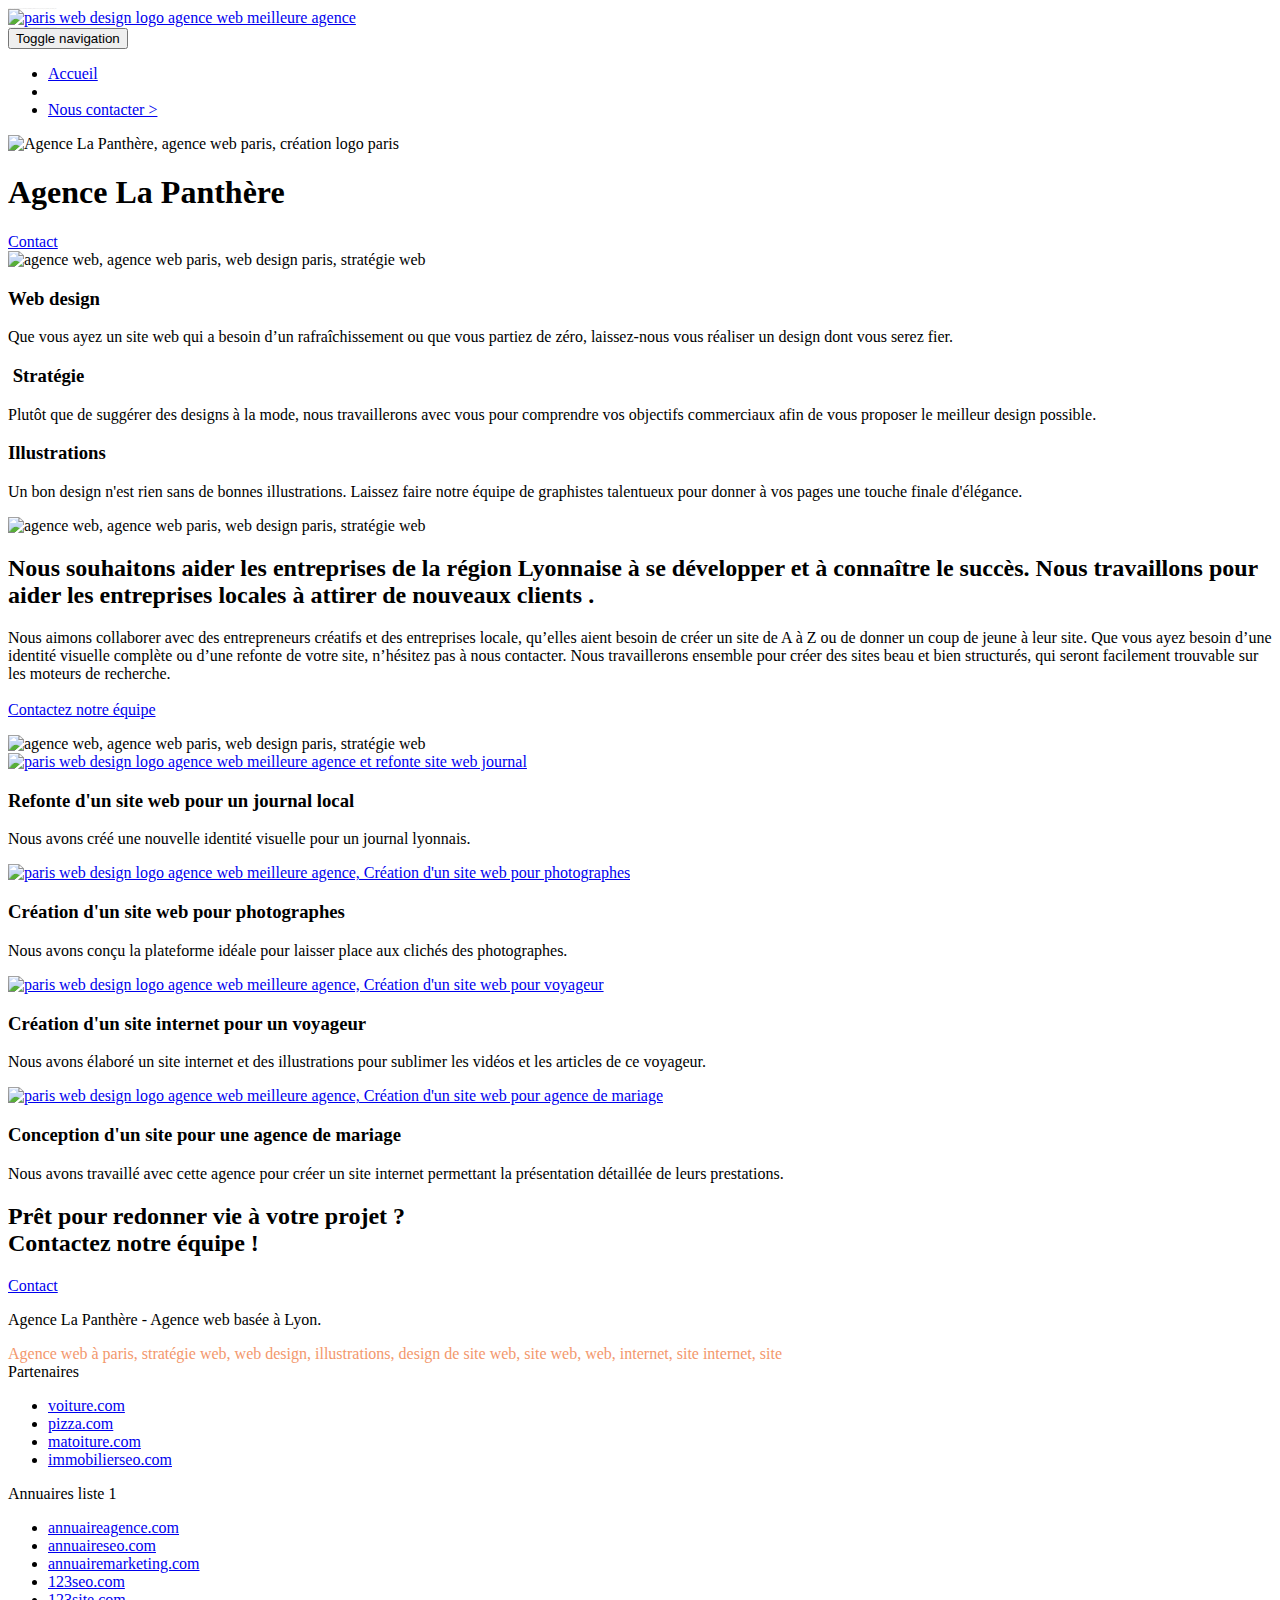
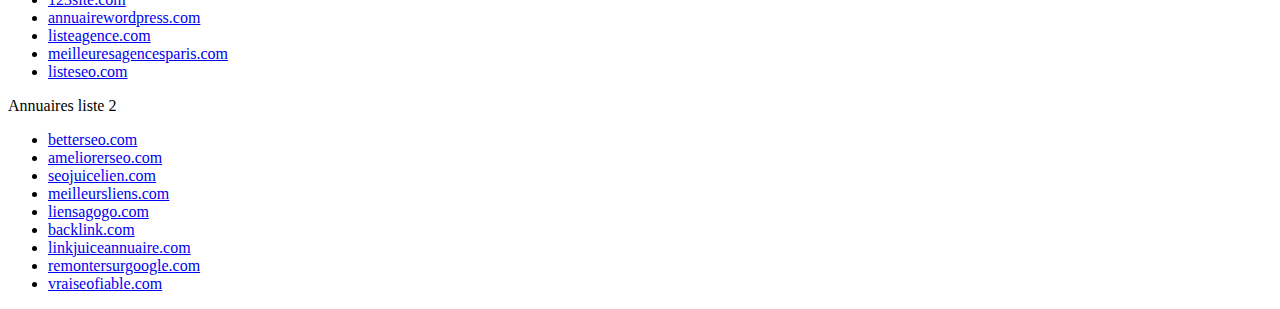
==== index.html @ 1ea0ab23 "Ajout d'un titre à la page" ====
<!doctype html>
<html lang="fr">
<head>
    <meta charset="utf-8">
    <meta name="keywords" content="la Panthère, site web, site internet, agence design lyon, accompagnement, meilleur design, graphistes talentueux, partir de zero, amélioration design, attirer de nouveaux clients, site beau, bien structurés">
    <meta name="description" content="La Panthère est une agence de web design basée à Lyon qui aide les entreprises à devenir attractives et visible sur internet, que ce soit à partir de zéro ou pour un raffraichissement elle vous accompagnera afin de proposer le meilleur design possible en fonction de vos objectifs commerciaux">
    <meta name="viewport" content="width=device-width, initial-scale=1.0, viewport-fit=cover">
    <link rel="shortcut icon" type="image/png" href="favicon.jpg">
    
	<link rel="stylesheet" type="text/css" href="./css/bootstrap.css">
	<link rel="stylesheet" type="text/css" href="style.css">
	<link rel="stylesheet" type="text/css" href="./css/font-awesome.css">
	<link rel="stylesheet" type="text/css" href="./css/et-line.css">
	
    
	<script src="./js/jquery-2.1.0.js"></script>
	<script src="./js/bootstrap.js"></script>
	<script src="./js/blocs.js"></script>
	<script src="./js/jquery.touchSwipe.js" defer></script>
	<script src="./js/gmaps.js"></script>

    <title>La Panthère - agence de web design sur Lyon</title>

    
<!-- Analytics -->
 
<!-- Analytics END -->
    
</head>
<body>
<!-- Principal conteneur -->
<div class="page-container">
    
<!-- bloc-0 -->
<div class="bloc bgc-white l-bloc " id="bloc-0">
	<div class="container bloc-sm">

		<nav class="navbar row">
			<div class="navbar-header">
				<div class="keywords" style="color:#cccccc;font-size:1px;">Agence web à paris, stratégie web, web design, illustrations, design de site web, site web, web, internet, site internet, site</div>
				<a class="navbar-brand" href="index.html"><img src="img/agence-la-panthere-monochrome.svg" alt="paris web design logo agence web meilleure agence" height="40" /></a>
				<div class="keywords" style="color:#cccccc;font-size:1px;">Agence web à paris, stratégie web, web design, illustrations, design de site web, site web, web, internet, site internet, site</div>
				<button id="nav-toggle" type="button" class="ui-navbar-toggle navbar-toggle" data-toggle="collapse" data-target=".navbar-1">
					<span class="sr-only">Toggle navigation</span><span class="icon-bar"></span><span class="icon-bar"></span><span class="icon-bar"></span>
				</button>
			</div>
			<div class="collapse navbar-collapse navbar-1 special-dropdown-nav">
				<ul class="site-navigation nav navbar-nav">
					<li>
						<a href="index.html">Accueil</a>
					</li>
					<li>
					</li>
					<li>
						<a href="page2.html">Nous contacter &gt;</a>
					</li>
				</ul>
			</div>
		</nav>
	</div>
</div>
<!-- bloc-0 END -->

<!-- bloc-1-presentation -->
<div class="bloc bgc-dark-slate-blue bg-banniere d-bloc bg-t-edge bloc-bg-texture texture-paper b-parallax" id="bloc-1-hero">
	<div class="container bloc-lg">
		<div class="row tight-width-whitespace">
			<div class="col-sm-12">
				<img src="img/logo.png" class="center-block image-resize-mode" width="100" alt="Agence La Panthère, agence web paris, création logo paris" />
				<h1 class="text-center hero-bloc-text tc-white ">
					Agence La Panthère
				</h1>
				<div class="text-center">
					<a href="page2.html" class="btn btn-lg btn-clean btn-rd cta-hero btn-atomic-tangerine" id="cta-hero">Contact</a>
				</div>
			</div>
		</div>
	</div>
</div>
<!-- bloc-1-presentation END -->

<!-- bloc-2-services -->
<div class="bloc bgc-white l-bloc" id="bloc-2-services">
	<div class="container bloc-md">
		<div class="row">
			<div class="col-sm-12 text-center">
				<img alt="agence web, agence web paris, web design paris, stratégie web" src="img/title.png" />
			</div>
		</div>
		<div class="row voffset-lg med-width-whitespace">
			<div class="col-sm-4">
				<div class="text-center">
					<span class="et-icon-browser sm-shadow icon-dark-slate-blue icons icon-lg"></span>
				</div>
				<h3 class="mg-md text-center">
					Web design
				</h3>
				<p class="text-center ">
					Que vous ayez un site web qui a besoin d&rsquo;un rafraîchissement ou que vous partiez de zéro, laissez-nous vous réaliser un design dont vous serez fier.
				</p>
			</div>
			<div class="col-sm-4">
				<div class="text-center">
					<span class="et-icon-presentation sm-shadow icon-dark-slate-blue icons icon-lg"></span>
				</div>
				<h3 class="mg-md text-center">
					&nbsp;Stratégie
				</h3>
				<p class="text-center ">
					Plutôt que de suggérer des designs à la mode, nous travaillerons avec vous pour comprendre vos objectifs commerciaux afin de vous proposer le meilleur design possible.<br>
				</p>
			</div>
			<div class="col-sm-4">
				<div class="text-center">
					<span class="et-icon-edit sm-shadow icon-dark-slate-blue icons icon-lg"></span>
				</div>
				<h3 class="mg-md text-center">
					Illustrations
				</h3>
				<p class="text-center ">
					Un bon design n'est rien sans de bonnes illustrations. Laissez faire notre équipe de graphistes talentueux pour donner à vos pages une touche finale d'élégance.
				</p>
			</div>
		</div>
		<div class="row voffset-lg voffset">
			<div class="col-xs-12 col-md-8 col-md-offset-2 text-center">
				<img alt="agence web, agence web paris, web design paris, stratégie web" src="img/citation.png" />

			</div>
		</div>
	</div>
</div>
<!-- bloc-2-services END -->

<!-- bloc-3-what-i-do -->
<div class="bloc tc-white bgc-atomic-tangerine bg-presentation d-bloc bloc-bg-texture texture-paper b-parallax" id="bloc-3-what-i-do">
	<div class="container bloc-lg">
		<div class="row tight-width-whitespace black-background">
			<div class="col-sm-12">
				<h2 class="mg-md text-center tc-white">
					Nous souhaitons aider les entreprises de la région Lyonnaise à se développer et à connaître le succès. Nous travaillons pour aider les entreprises locales à attirer de nouveaux clients .<br>
				</h2>
				<p class="text-center white">
					Nous aimons collaborer avec des entrepreneurs créatifs et des entreprises locale, qu’elles aient besoin de créer un site de A à Z ou de donner un coup de jeune à leur site. Que vous ayez besoin d’une identité visuelle complète ou d’une refonte de votre site, n’hésitez pas à nous contacter. Nous travaillerons ensemble pour créer des sites beau et bien structurés, qui seront facilement trouvable sur les moteurs de recherche. <br><br><a class="ltc-white bold-link" href="page2.html">Contactez notre équipe</a><br>
				</p>
			</div>
		</div>
	</div>
</div>
<!-- bloc-3-what-i-do END -->

<!-- bloc-4-portfolio -->
<div class="bloc bgc-white bg-lines-h2-bg bg-repeat l-bloc" id="bloc-4-portfolio">
	<div class="container bloc-lg">
		<div class="row">
			<div class="col-sm-12 text-center">
				<img alt="agence web, agence web paris, web design paris, stratégie web" src="img/title2.png" />
			</div>
		</div>
		<div class="row tight-width-whitespace portfolio-row">
			<div class="col-sm-6">
				<a href="#" data-lightbox="img/1.jpg" data-gallery-id="gallery-1" data-caption="Refonte d'un site web pour un journal local" data-frame="snapshot-lb"><img src="img/1.jpg" alt="paris web design logo agence web meilleure agence et refonte site web journal" class="img-responsive portfolio-thumb" /></a>
				<h3 class="mg-md text-center">
					Refonte d'un site web pour un journal local
				</h3>
				<p class="text-center">
					Nous avons créé une nouvelle identité visuelle pour un journal lyonnais.
				</p>
			</div>
			<div class="col-sm-6">
				<a href="#" data-lightbox="img/2.jpg" data-gallery-id="gallery-1" data-caption="Création d'un site web pour photographes" data-frame="snapshot-lb"><img src="img/2.jpg" class="img-responsive portfolio-thumb" alt="paris web design logo agence web meilleure agence, Création d'un site web pour photographes" /></a>
				<h3 class="mg-md text-center">
					Création d'un site web pour photographes
				</h3>
				<p class="text-center">
					Nous avons conçu la plateforme idéale pour laisser place aux clichés des photographes.
				</p>
			</div>
		</div>
		<div class="row tight-width-whitespace portfolio-row">
			<div class="col-sm-6">
				<a href="#" data-lightbox="img/3.bmp" data-gallery-id="gallery-1" data-caption="Création d'un site internet pour un voyageur" data-frame="snapshot-lb"><img src="img/3.bmp" class="img-responsive portfolio-thumb" alt="paris web design logo agence web meilleure agence, Création d'un site web pour voyageur"/></a>
				<h3 class="mg-md text-center">
					Création d'un site internet pour un voyageur
				</h3>
				<p class="text-center">
					Nous avons élaboré un site internet et des illustrations pour sublimer les vidéos et les articles de ce voyageur.
				</p>
			</div>
			<div class="col-sm-6">
				<a href="#" data-lightbox="img/4.bmp" data-gallery-id="gallery-1" data-caption="Conception d'un site pour une agence de mariage" data-frame="snapshot-lb"><img src="img/4.bmp" class="img-responsive portfolio-thumb" alt="paris web design logo agence web meilleure agence, Création d'un site web pour agence de mariage" /></a>
				<h3 class="mg-md text-center">
					Conception d'un site pour une agence de mariage
				</h3>
				<p class="text-center">
					Nous avons travaillé avec cette agence pour créer un site internet permettant la présentation détaillée de leurs prestations.
				</p>
			</div>
		</div>
	</div>
</div>
<!-- bloc-4-portfolio END -->

<!-- bloc-5-cta -->
<div class="bloc bgc-dark-slate-blue bg-banniere d-bloc bloc-bg-texture texture-paper" id="bloc-5-cta">
	<div class="container bloc-lg">
		<div class="row">
			<h2 class="mg-md text-center tc-white">
				Prêt pour redonner vie à votre projet ?<br>Contactez notre équipe !
			</h2>
			<div class="col-sm-12 text-center">
				<a href="page2.html" class="btn btn-atomic-tangerine btn-clean btn-rd btn-lg cta-hero">Contact</a>
			</div>
		</div>
	</div>
</div>
<!-- bloc-5-cta END -->

<!-- Footer - bloc-8 -->
<div class="bloc bgc-atomic-tangerine d-bloc" id="bloc-8">
	<div class="container bloc-sm">
		<div class="row">
			<div class="col-sm-12">
				<p class="text-center white">
					Agence La Panthère - Agence web basée à Lyon.<br>
				</p>
				<div class="row row-no-gutters social">
					<div class="col-sm-3">
						<div class="text-center">
							<a class="social" href="index.html"><span class="fa fa-twitter icon-md"></span></a>
						</div>
					</div>
					<div class="col-sm-3">
						<div class="text-center">
							<a class="social" href="index.html"><span class="fa fa-facebook icon-md"></span></a>
						</div>
					</div>
					<div class="col-sm-3">
						<div class="text-center">
							<a class="social" href="index.html"><span class="fa fa-dribbble icon-md"></span></a>
						</div>
					</div>
					<div class="col-sm-3">
						<div class="text-center">
							<a class="social" href="index.html"><span class="fa fa-instagram icon-md"></span></a>
						</div>
					</div>
					<div class="keywords" style="color:#F3976C;">Agence web à paris, stratégie web, web design, illustrations, design de site web, site web, web, internet, site internet, site</div>
				</div>
				<div class="row">
					<div class="col-sm-4">
						Partenaires
							<ul>
								<li><a href="voiture.com">voiture.com</a></li>
								<li><a href="pizza.com">pizza.com</a></li>
								<li><a href="matoiture.com">matoiture.com</a></li>
								<li><a href="immobilierseo.com">immobilierseo.com</a></li>
							</ul>		
					</div>
					<div class="col-sm-4">
						Annuaires liste 1
						<ul>
							<li><a href="annuaireagence.com">annuaireagence.com</a></li>
							<li><a href="annuaireseo.com">annuaireseo.com</a></li>
							<li><a href="annuairemarketing.com">annuairemarketing.com</a></li>
							<li><a href="123seoture.com">123seo.com</a></li>
							<li><a href="123site.com">123site.com</a></li>
							<li><a href="annuairewordpress.com">annuairewordpress.com</a></li>
							<li><a href="listeagence.com">listeagence.com</a></li>
							<li><a href="meilleuresagencesparis.com">meilleuresagencesparis.com</a></li>
							<li><a href="listeseo.com">listeseo.com</a></li>
						</ul>
					</div>
					<div class="col-sm-4">
						Annuaires liste 2
						<ul>
							<li><a href="betterseo.com">betterseo.com</a></li>
							<li><a href="ameliorerseo.com">ameliorerseo.com</a></li>
							<li><a href="seojuicelien.com">seojuicelien.com</a></li>
							<li><a href="meilleursliens.com">meilleursliens.com</a></li>
							<li><a href="liensagogo.com">liensagogo.com</a></li>
							<li><a href="backlink.com">backlink.com</a></li>
							<li><a href="linkjuiceannuaire.com">linkjuiceannuaire.com</a></li>
							<li><a href="remontersurgoogle.com">remontersurgoogle.com</a></li>
							<li><a href="vraiseofiable.com">vraiseofiable.com</a></li>
						</ul>
					</div>
				</div>
			</div>
		</div>
	</div>
</div>
<!-- Footer - bloc-8 END -->

</div>
<!-- Principal conteneur END -->
    

</body>
</html>
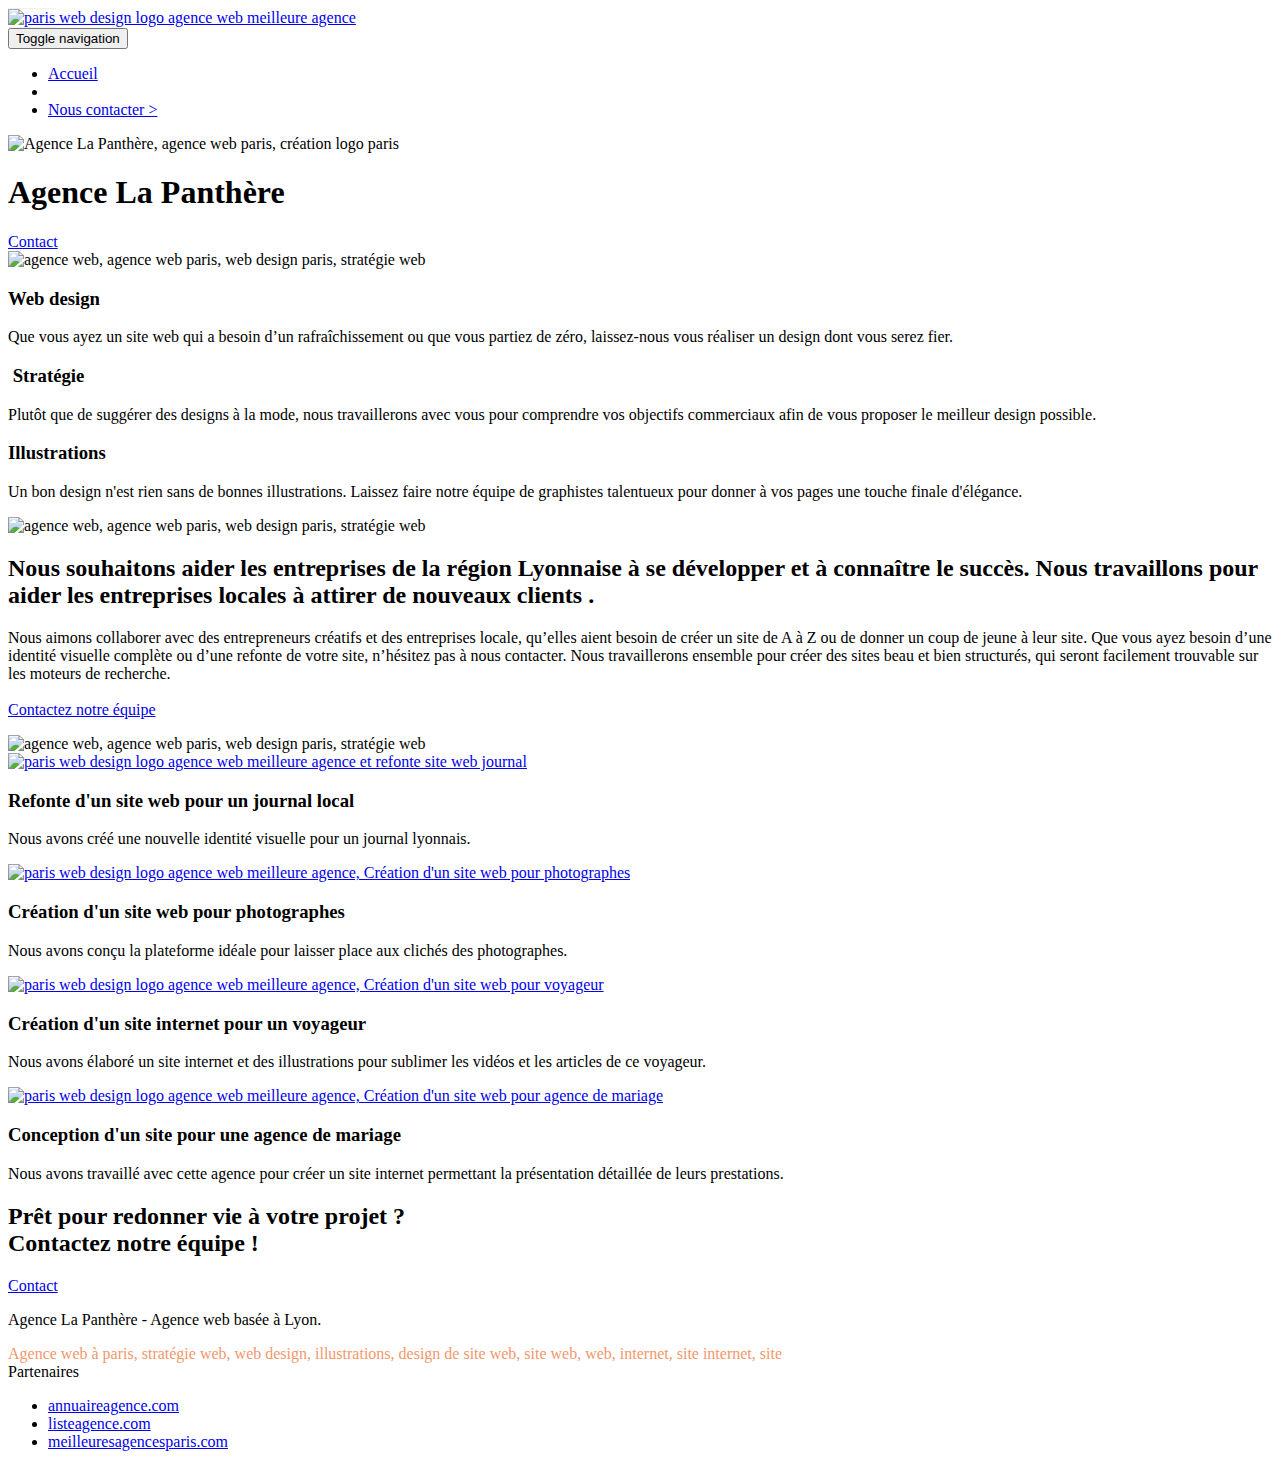
==== commit 31c57c08: "Suppression des liens inutiles dans le footer" ====
--- a/index.html
+++ b/index.html
@@ -251,39 +251,10 @@
 					<div class="col-sm-4">
 						Partenaires
 							<ul>
-								<li><a href="voiture.com">voiture.com</a></li>
-								<li><a href="pizza.com">pizza.com</a></li>
-								<li><a href="matoiture.com">matoiture.com</a></li>
-								<li><a href="immobilierseo.com">immobilierseo.com</a></li>
+								<li><a href="annuaireagence.com">annuaireagence.com</a></li>
+								<li><a href="listeagence.com">listeagence.com</a></li>
+								<li><a href="meilleuresagencesparis.com">meilleuresagencesparis.com</a></li>
 							</ul>		
-					</div>
-					<div class="col-sm-4">
-						Annuaires liste 1
-						<ul>
-							<li><a href="annuaireagence.com">annuaireagence.com</a></li>
-							<li><a href="annuaireseo.com">annuaireseo.com</a></li>
-							<li><a href="annuairemarketing.com">annuairemarketing.com</a></li>
-							<li><a href="123seoture.com">123seo.com</a></li>
-							<li><a href="123site.com">123site.com</a></li>
-							<li><a href="annuairewordpress.com">annuairewordpress.com</a></li>
-							<li><a href="listeagence.com">listeagence.com</a></li>
-							<li><a href="meilleuresagencesparis.com">meilleuresagencesparis.com</a></li>
-							<li><a href="listeseo.com">listeseo.com</a></li>
-						</ul>
-					</div>
-					<div class="col-sm-4">
-						Annuaires liste 2
-						<ul>
-							<li><a href="betterseo.com">betterseo.com</a></li>
-							<li><a href="ameliorerseo.com">ameliorerseo.com</a></li>
-							<li><a href="seojuicelien.com">seojuicelien.com</a></li>
-							<li><a href="meilleursliens.com">meilleursliens.com</a></li>
-							<li><a href="liensagogo.com">liensagogo.com</a></li>
-							<li><a href="backlink.com">backlink.com</a></li>
-							<li><a href="linkjuiceannuaire.com">linkjuiceannuaire.com</a></li>
-							<li><a href="remontersurgoogle.com">remontersurgoogle.com</a></li>
-							<li><a href="vraiseofiable.com">vraiseofiable.com</a></li>
-						</ul>
 					</div>
 				</div>
 			</div>
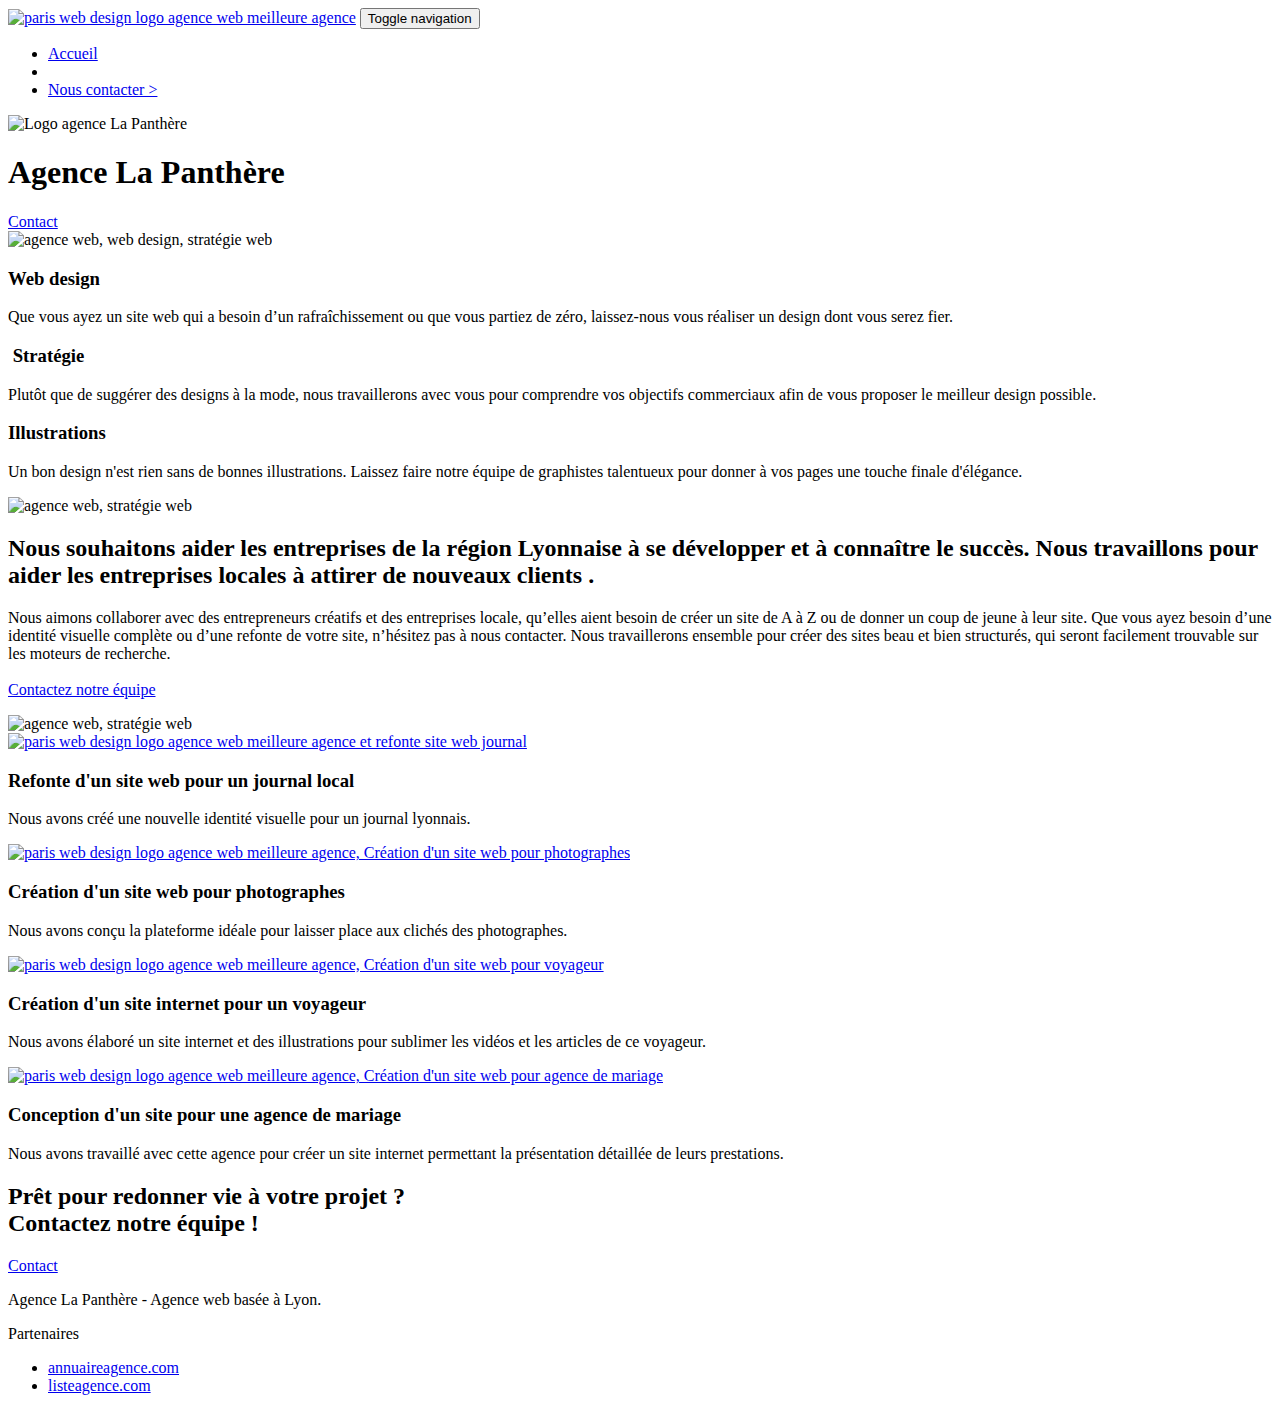
==== commit 212e3fe9: "Suppression des keywords cachés" ====
--- a/index.html
+++ b/index.html
@@ -2,7 +2,7 @@
 <html lang="fr">
 <head>
     <meta charset="utf-8">
-    <meta name="keywords" content="la Panthère, site web, site internet, agence design lyon, accompagnement, meilleur design, graphistes talentueux, partir de zero, amélioration design, attirer de nouveaux clients, site beau, bien structurés">
+    <meta name="keywords" content="la Panthère, site web, site internet, création logo, agence design lyon, meilleur design, partir de zero, amélioration design, attirer de nouveaux clients">
     <meta name="description" content="La Panthère est une agence de web design basée à Lyon qui aide les entreprises à devenir attractives et visible sur internet, que ce soit à partir de zéro ou pour un raffraichissement elle vous accompagnera afin de proposer le meilleur design possible en fonction de vos objectifs commerciaux">
     <meta name="viewport" content="width=device-width, initial-scale=1.0, viewport-fit=cover">
     <link rel="shortcut icon" type="image/png" href="favicon.jpg">
@@ -11,13 +11,6 @@
 	<link rel="stylesheet" type="text/css" href="style.css">
 	<link rel="stylesheet" type="text/css" href="./css/font-awesome.css">
 	<link rel="stylesheet" type="text/css" href="./css/et-line.css">
-	
-    
-	<script src="./js/jquery-2.1.0.js"></script>
-	<script src="./js/bootstrap.js"></script>
-	<script src="./js/blocs.js"></script>
-	<script src="./js/jquery.touchSwipe.js" defer></script>
-	<script src="./js/gmaps.js"></script>
 
     <title>La Panthère - agence de web design sur Lyon</title>
 
@@ -37,9 +30,7 @@
 
 		<nav class="navbar row">
 			<div class="navbar-header">
-				<div class="keywords" style="color:#cccccc;font-size:1px;">Agence web à paris, stratégie web, web design, illustrations, design de site web, site web, web, internet, site internet, site</div>
 				<a class="navbar-brand" href="index.html"><img src="img/agence-la-panthere-monochrome.svg" alt="paris web design logo agence web meilleure agence" height="40" /></a>
-				<div class="keywords" style="color:#cccccc;font-size:1px;">Agence web à paris, stratégie web, web design, illustrations, design de site web, site web, web, internet, site internet, site</div>
 				<button id="nav-toggle" type="button" class="ui-navbar-toggle navbar-toggle" data-toggle="collapse" data-target=".navbar-1">
 					<span class="sr-only">Toggle navigation</span><span class="icon-bar"></span><span class="icon-bar"></span><span class="icon-bar"></span>
 				</button>
@@ -66,7 +57,7 @@
 	<div class="container bloc-lg">
 		<div class="row tight-width-whitespace">
 			<div class="col-sm-12">
-				<img src="img/logo.png" class="center-block image-resize-mode" width="100" alt="Agence La Panthère, agence web paris, création logo paris" />
+				<img src="img/logo.png" class="center-block image-resize-mode" width="100" alt="Logo agence La Panthère" />
 				<h1 class="text-center hero-bloc-text tc-white ">
 					Agence La Panthère
 				</h1>
@@ -84,7 +75,7 @@
 	<div class="container bloc-md">
 		<div class="row">
 			<div class="col-sm-12 text-center">
-				<img alt="agence web, agence web paris, web design paris, stratégie web" src="img/title.png" />
+				<img alt="agence web, web design, stratégie web" src="img/title.png" />
 			</div>
 		</div>
 		<div class="row voffset-lg med-width-whitespace">
@@ -124,7 +115,7 @@
 		</div>
 		<div class="row voffset-lg voffset">
 			<div class="col-xs-12 col-md-8 col-md-offset-2 text-center">
-				<img alt="agence web, agence web paris, web design paris, stratégie web" src="img/citation.png" />
+				<img alt="agence web, stratégie web" src="img/citation.png" />
 
 			</div>
 		</div>
@@ -154,7 +145,7 @@
 	<div class="container bloc-lg">
 		<div class="row">
 			<div class="col-sm-12 text-center">
-				<img alt="agence web, agence web paris, web design paris, stratégie web" src="img/title2.png" />
+				<img alt="agence web, stratégie web" src="img/title2.png" />
 			</div>
 		</div>
 		<div class="row tight-width-whitespace portfolio-row">
@@ -245,7 +236,6 @@
 							<a class="social" href="index.html"><span class="fa fa-instagram icon-md"></span></a>
 						</div>
 					</div>
-					<div class="keywords" style="color:#F3976C;">Agence web à paris, stratégie web, web design, illustrations, design de site web, site web, web, internet, site internet, site</div>
 				</div>
 				<div class="row">
 					<div class="col-sm-4">
@@ -253,7 +243,6 @@
 							<ul>
 								<li><a href="annuaireagence.com">annuaireagence.com</a></li>
 								<li><a href="listeagence.com">listeagence.com</a></li>
-								<li><a href="meilleuresagencesparis.com">meilleuresagencesparis.com</a></li>
 							</ul>		
 					</div>
 				</div>
@@ -266,6 +255,11 @@
 </div>
 <!-- Principal conteneur END -->
     
+<script src="./js/jquery-2.1.0.js"></script>
+<script src="./js/bootstrap.js"></script>
+<script src="./js/blocs.js"></script>
+<script src="./js/jquery.touchSwipe.js"></script>
+<script src="./js/gmaps.js"></script>
 
 </body>
 </html>
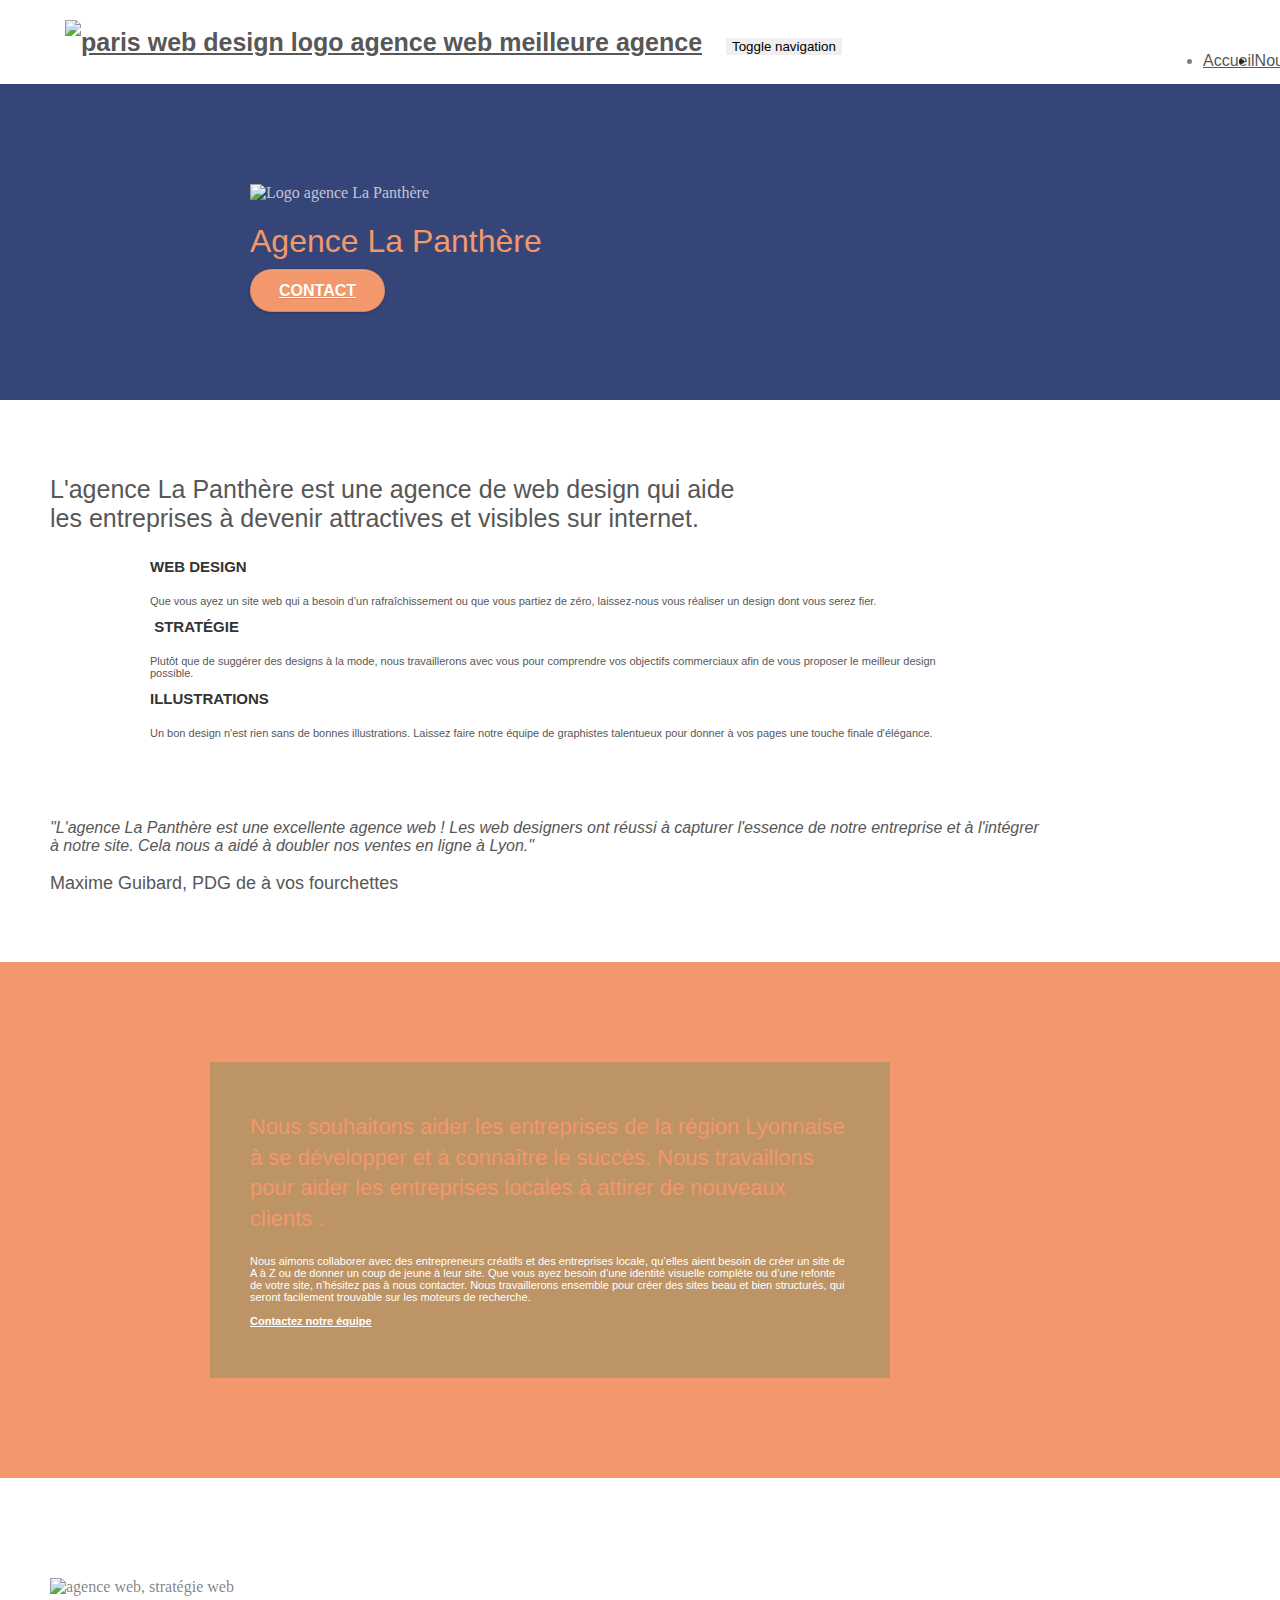
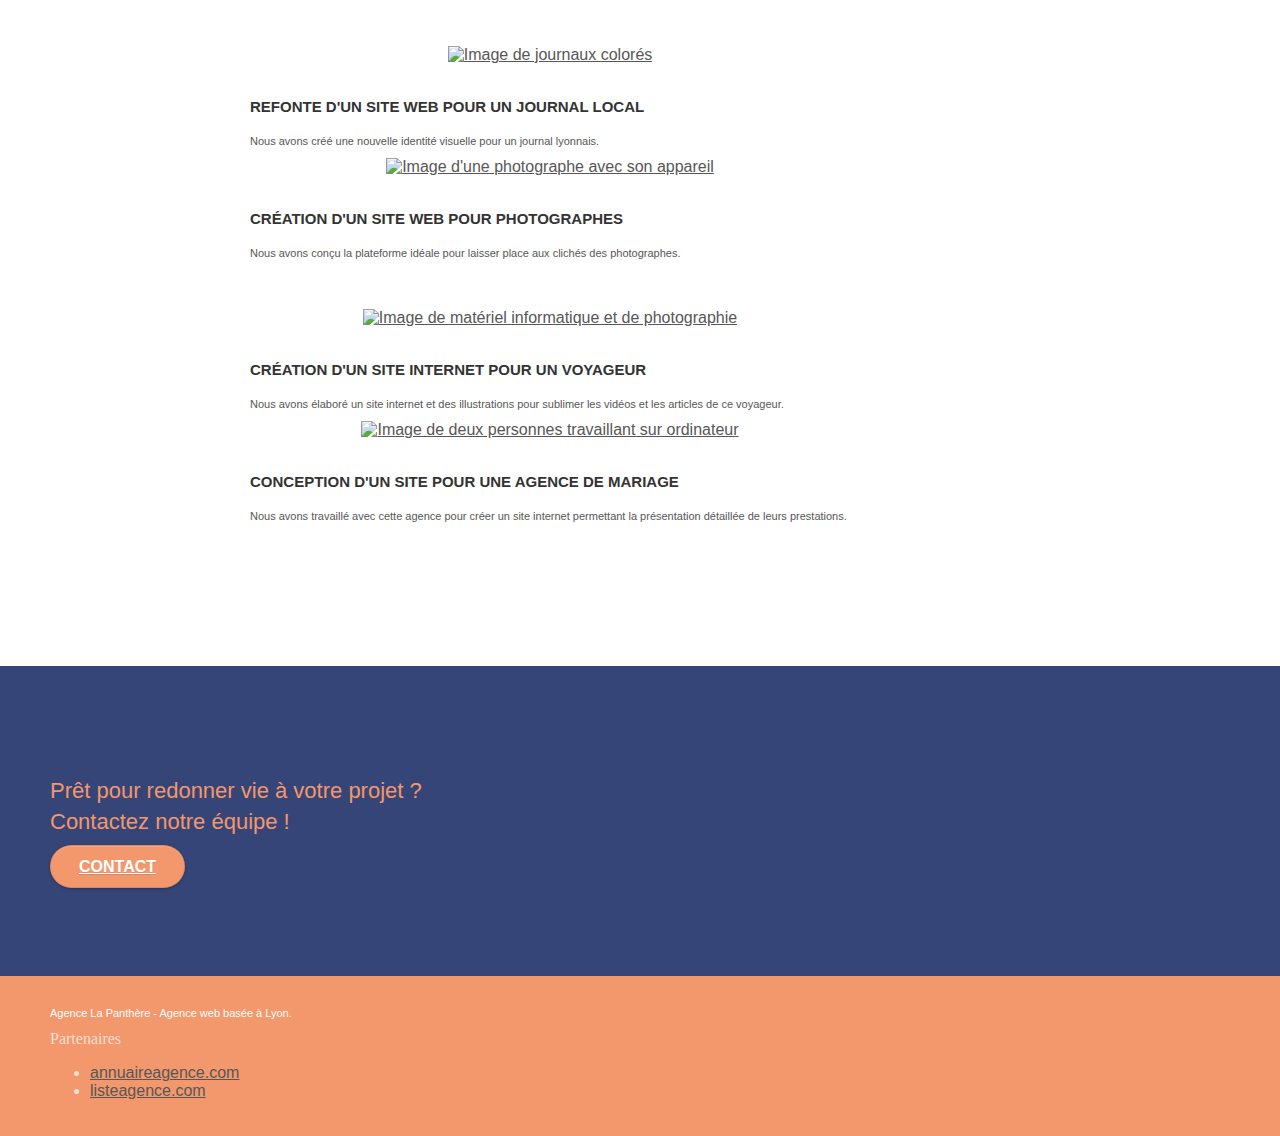
==== commit dbc4c7e3: "Modification des Alt des images + remplacement des images par du texte" ====
--- a/index.html
+++ b/index.html
@@ -75,7 +75,7 @@
 	<div class="container bloc-md">
 		<div class="row">
 			<div class="col-sm-12 text-center">
-				<img alt="agence web, web design, stratégie web" src="img/title.png" />
+				<p class="description">L'agence La Panthère est une agence de web design qui aide<br> les entreprises à devenir attractives et visibles sur internet.</p>
 			</div>
 		</div>
 		<div class="row voffset-lg med-width-whitespace">
@@ -115,8 +115,8 @@
 		</div>
 		<div class="row voffset-lg voffset">
 			<div class="col-xs-12 col-md-8 col-md-offset-2 text-center">
-				<img alt="agence web, stratégie web" src="img/citation.png" />
-
+				<p class="quote">"L'agence La Panthère est une excellente agence web ! Les web designers ont réussi à capturer l'essence de notre entreprise et à l'intégrer à notre site. Cela nous a aidé à doubler nos ventes en ligne à Lyon."</p>
+				<p class="from">Maxime Guibard, PDG de à vos fourchettes</p>
 			</div>
 		</div>
 	</div>
@@ -150,7 +150,7 @@
 		</div>
 		<div class="row tight-width-whitespace portfolio-row">
 			<div class="col-sm-6">
-				<a href="#" data-lightbox="img/1.jpg" data-gallery-id="gallery-1" data-caption="Refonte d'un site web pour un journal local" data-frame="snapshot-lb"><img src="img/1.jpg" alt="paris web design logo agence web meilleure agence et refonte site web journal" class="img-responsive portfolio-thumb" /></a>
+				<a href="#" data-lightbox="img/1.jpg" data-gallery-id="gallery-1" data-caption="Refonte d'un site web pour un journal local" data-frame="snapshot-lb"><img src="img/1.jpg" alt="Image de journaux colorés" class="img-responsive portfolio-thumb" /></a>
 				<h3 class="mg-md text-center">
 					Refonte d'un site web pour un journal local
 				</h3>
@@ -159,7 +159,7 @@
 				</p>
 			</div>
 			<div class="col-sm-6">
-				<a href="#" data-lightbox="img/2.jpg" data-gallery-id="gallery-1" data-caption="Création d'un site web pour photographes" data-frame="snapshot-lb"><img src="img/2.jpg" class="img-responsive portfolio-thumb" alt="paris web design logo agence web meilleure agence, Création d'un site web pour photographes" /></a>
+				<a href="#" data-lightbox="img/2.jpg" data-gallery-id="gallery-1" data-caption="Création d'un site web pour photographes" data-frame="snapshot-lb"><img src="img/2.jpg" class="img-responsive portfolio-thumb" alt="Image d'une photographe avec son appareil" /></a>
 				<h3 class="mg-md text-center">
 					Création d'un site web pour photographes
 				</h3>
@@ -170,7 +170,7 @@
 		</div>
 		<div class="row tight-width-whitespace portfolio-row">
 			<div class="col-sm-6">
-				<a href="#" data-lightbox="img/3.bmp" data-gallery-id="gallery-1" data-caption="Création d'un site internet pour un voyageur" data-frame="snapshot-lb"><img src="img/3.bmp" class="img-responsive portfolio-thumb" alt="paris web design logo agence web meilleure agence, Création d'un site web pour voyageur"/></a>
+				<a href="#" data-lightbox="img/3.bmp" data-gallery-id="gallery-1" data-caption="Création d'un site internet pour un voyageur" data-frame="snapshot-lb"><img src="img/3.bmp" class="img-responsive portfolio-thumb" alt="Image de matériel informatique et de photographie"/></a>
 				<h3 class="mg-md text-center">
 					Création d'un site internet pour un voyageur
 				</h3>
@@ -179,7 +179,7 @@
 				</p>
 			</div>
 			<div class="col-sm-6">
-				<a href="#" data-lightbox="img/4.bmp" data-gallery-id="gallery-1" data-caption="Conception d'un site pour une agence de mariage" data-frame="snapshot-lb"><img src="img/4.bmp" class="img-responsive portfolio-thumb" alt="paris web design logo agence web meilleure agence, Création d'un site web pour agence de mariage" /></a>
+				<a href="#" data-lightbox="img/4.bmp" data-gallery-id="gallery-1" data-caption="Conception d'un site pour une agence de mariage" data-frame="snapshot-lb"><img src="img/4.bmp" class="img-responsive portfolio-thumb" alt="Image de deux personnes travaillant sur ordinateur" /></a>
 				<h3 class="mg-md text-center">
 					Conception d'un site pour une agence de mariage
 				</h3>
--- a/style.css
+++ b/style.css
@@ -0,0 +1,1055 @@
+body {
+    margin: 0;
+    padding: 0;
+    background: #FFF;
+    overflow-x: hidden;
+    -webkit-font-smoothing: antialiased;
+    -moz-osx-font-smoothing: grayscale;
+}
+
+a,
+button {
+    transition: all .3s ease-in-out;
+    outline: none!important;
+}
+
+a:hover {
+    text-decoration: none;
+    cursor: pointer;
+}
+
+#page-loading-blocs-notifaction {
+    position: fixed;
+    top: 0;
+    bottom: 0;
+    width: 100%;
+    z-index: 100000;
+    background: #FFFFFF url("img/pageload-spinner.gif") no-repeat center center;
+}
+
+.bloc {
+    width: 100%;
+    clear: both;
+    background: 50% 50% no-repeat;
+    padding: 0 50px;
+    -webkit-background-size: cover;
+    -moz-background-size: cover;
+    -o-background-size: cover;
+    background-size: cover;
+    position: relative;
+}
+
+.bloc .container {
+    padding-left: 0;
+    padding-right: 0;
+}
+
+.bloc-lg {
+    padding: 100px 50px;
+}
+
+.bloc-md {
+    padding: 50px;
+}
+
+.bloc-sm {
+    padding: 20px 50px;
+}
+
+.bg-center,
+.bg-l-edge,
+.bg-r-edge,
+.bg-t-edge,
+.bg-b-edge,
+.bg-tl-edge,
+.bg-bl-edge,
+.bg-tr-edge,
+.bg-br-edge,
+.bg-repeat {
+    -webkit-background-size: auto!important;
+    -moz-background-size: auto!important;
+    -o-background-size: auto!important;
+    background-size: auto!important;
+}
+
+.bg-repeat {
+    background: repeat;
+}
+
+.bg-t-edge {
+    background: top no-repeat;
+}
+
+.bloc-bg-texture::before {
+    content: "";
+    background-size: 2px 2px;
+    position: absolute;
+    top: 0;
+    bottom: 0;
+    left: 0;
+    right: 0;
+}
+
+.texture-paper::before {
+    background: url("img/texture-paper.png");
+    background-size: 280px 280px;
+}
+
+.b-parallax {
+    background-attachment: fixed;
+}
+
+.d-bloc {
+    color: rgba(255, 255, 255, .7);
+}
+
+.d-bloc button:hover {
+    color: rgba(255, 255, 255, .9);
+}
+
+.d-bloc .icon-round,
+.d-bloc .icon-square,
+.d-bloc .icon-rounded,
+.d-bloc .icon-semi-rounded-a,
+.d-bloc .icon-semi-rounded-b {
+    border-color: rgba(255, 255, 255, .9);
+}
+
+.d-bloc .divider-h span {
+    border-color: rgba(255, 255, 255, .2);
+}
+
+.d-bloc .a-btn,
+.d-bloc .navbar a,
+.d-bloc .navbar-brand,
+.d-bloc a .icon-sm,
+.d-bloc a .icon-md,
+.d-bloc a .icon-lg,
+.d-bloc a .icon-xl,
+.d-bloc h1 a,
+.d-bloc h2 a,
+.d-bloc h3 a,
+.d-bloc h4 a,
+.d-bloc h5 a,
+.d-bloc h6 a,
+.d-bloc p a {
+    color: rgba(255, 255, 255, .6);
+}
+
+.d-bloc .a-btn:hover,
+.d-bloc .navbar a:hover,
+.d-bloc .navbar-brand:hover,
+.d-bloc a:hover .icon-sm,
+.d-bloc a:hover .icon-md,
+.d-bloc a:hover .icon-lg,
+.d-bloc a:hover .icon-xl,
+.d-bloc h1 a:hover,
+.d-bloc h2 a:hover,
+.d-bloc h3 a:hover,
+.d-bloc h4 a:hover,
+.d-bloc h5 a:hover,
+.d-bloc h6 a:hover,
+.d-bloc p a:hover {
+    color: rgba(255, 255, 255, 1);
+}
+
+.d-bloc .navbar-toggle .icon-bar {
+    background: rgba(255, 255, 255, 1);
+}
+
+.d-bloc .btn-wire,
+.d-bloc .btn-wire:hover {
+    color: rgba(255, 255, 255, 1);
+    border-color: rgba(255, 255, 255, 1);
+}
+
+.d-bloc .panel {
+    color: rgba(0, 0, 0, .5);
+}
+
+.d-bloc .panel button:hover {
+    color: rgba(0, 0, 0, .7);
+}
+
+.d-bloc .panel icon {
+    border-color: rgba(0, 0, 0, .7);
+}
+
+.d-bloc .panel .divider-h span {
+    border-color: rgba(0, 0, 0, .1);
+}
+
+.d-bloc .panel .a-btn {
+    color: rgba(0, 0, 0, .6);
+}
+
+.d-bloc .panel .a-btn:hover {
+    color: rgba(0, 0, 0, 1);
+}
+
+.d-bloc .panel .btn-wire,
+.d-bloc .panel .btn-wire:hover {
+    color: rgba(0, 0, 0, .7);
+    border-color: rgba(0, 0, 0, .3);
+}
+
+.d-bloc .panel,
+.l-bloc {
+    color: rgba(0, 0, 0, .5);
+}
+
+.d-bloc .panel button:hover,
+.l-bloc button:hover {
+    color: rgba(0, 0, 0, .7);
+}
+
+.l-bloc .icon-round,
+.l-bloc .icon-square,
+.l-bloc .icon-rounded,
+.l-bloc .icon-semi-rounded-a,
+.l-bloc .icon-semi-rounded-b {
+    border-color: rgba(0, 0, 0, .7);
+}
+
+.d-bloc .panel .divider-h span,
+.l-bloc .divider-h span {
+    border-color: rgba(0, 0, 0, .1);
+}
+
+.d-bloc .panel .a-btn,
+.l-bloc .a-btn,
+.l-bloc .navbar a,
+.l-bloc .navbar-brand,
+.l-bloc a .icon-sm,
+.l-bloc a .icon-md,
+.l-bloc a .icon-lg,
+.l-bloc a .icon-xl,
+.l-bloc h1 a,
+.l-bloc h2 a,
+.l-bloc h3 a,
+.l-bloc h4 a,
+.l-bloc h5 a,
+.l-bloc h6 a,
+.l-bloc p a {
+    color: rgba(0, 0, 0, .6);
+}
+
+.d-bloc .panel .a-btn:hover,
+.l-bloc .a-btn:hover,
+.l-bloc .navbar a:hover,
+.l-bloc .navbar-brand:hover,
+.l-bloc a:hover .icon-sm,
+.l-bloc a:hover .icon-md,
+.l-bloc a:hover .icon-lg,
+.l-bloc a:hover .icon-xl,
+.l-bloc h1 a:hover,
+.l-bloc h2 a:hover,
+.l-bloc h3 a:hover,
+.l-bloc h4 a:hover,
+.l-bloc h5 a:hover,
+.l-bloc h6 a:hover,
+.l-bloc p a:hover {
+    color: rgba(0, 0, 0, 1);
+}
+
+.l-bloc .navbar-toggle .icon-bar {
+    color: rgba(0, 0, 0, .6);
+}
+
+.d-bloc .panel .btn-wire,
+.d-bloc .panel .btn-wire:hover,
+.l-bloc .btn-wire,
+.l-bloc .btn-wire:hover {
+    color: rgba(0, 0, 0, .7);
+    border-color: rgba(0, 0, 0, .3);
+}
+
+.voffset {
+    margin-top: 30px;
+}
+
+.voffset-lg {
+    margin-top: 80px;
+}
+
+.row-no-gutters {
+    margin-right: 0;
+    margin-left: 0;
+}
+
+.row.row-no-gutters > [class^="col-"],
+.row.row-no-gutters > [class*=" col-"] {
+    padding-right: 0;
+    padding-left: 0;
+}
+
+#bloc-1-hero h1 {
+    font-size: 32px;
+}
+
+.navbar {
+    margin-bottom: 0;
+    z-index: 1;
+}
+
+.navbar-brand {
+    height: auto;
+    padding: 3px 15px;
+    font-size: 25px;
+    font-weight: normal;
+    font-weight: 600;
+    line-height: 44px;
+}
+
+.navbar-brand img {
+    max-height: 200px;
+    margin: 0 5px 0 0;
+    display: inline;
+}
+
+.navbar-brand img[src$=svg] {
+    min-width: 100px;
+}
+
+.nav-center .navbar-brand img {
+    margin: 0;
+}
+
+.navbar .nav {
+    padding-top: 2px;
+    margin-right: -16px;
+    float: right;
+    z-index: 1;
+}
+
+.nav > li {
+    float: left;
+    margin-top: 4px;
+    font-size: 16px;
+}
+
+.navbar-nav .open .dropdown-menu > li > a {
+    text-align: inherit;
+}
+
+.nav > li a:hover,
+.nav > li a:focus {
+    background: transparent;
+}
+
+.navbar-toggle {
+    margin: 10px 10px 0 0;
+    border: 0px;
+}
+
+.navbar-toggle:hover {
+    background: transparent!important;
+}
+
+.navbar-toggle .icon-bar {
+    background-color: rgba(0, 0, 0, .5);
+    width: 26px;
+}
+
+.nav-invert .navbar .nav {
+    float: left;
+}
+
+.nav-invert .navbar-header,
+.nav-invert .navbar-brand {
+    float: right;
+    position: relative;
+    z-index: 2;
+}
+
+@media (min-width: 768px) {
+    .site-navigation {
+        position: absolute;
+        top: 50%;
+        right: 20px;
+        transform: translate(0, -50%);
+        -webkit-transform: translateY(-50%);
+    }
+    .nav > li .dropdown-menu a,
+    .nav > li .dropdown-menu a:hover {
+        color: #484848;
+    }
+    .nav-invert .site-navigation {
+        left: 0;
+        right: 0;
+    }
+    .nav-center {
+        text-align: center;
+    }
+    .nav-center .navbar-header {
+        width: 100%;
+    }
+    .nav-center .navbar-header,
+    .nav-center .navbar-brand,
+    .nav-center .nav > li {
+        float: none;
+        display: inline-block;
+    }
+    .nav-center .site-navigation {
+        position: relative;
+        width: 100%;
+        right: 0;
+        margin-right: 0px;
+        margin-top: 20px;
+    }
+    .nav-center.mini-nav .navbar-toggle {
+        float: none;
+        margin: 10px auto 0;
+    }
+}
+
+.nav > li > .dropdown a {
+    background: none!important;
+    display: block;
+    padding: 14px 15px;
+}
+
+nav .caret {
+    margin: 0 5px;
+}
+
+.dropdown-menu .dropdown-menu {
+    top: -8px;
+    left: 100%;
+}
+
+.dropdown-menu .dropmenu-flow-right {
+    top: 100%;
+    left: 0;
+    margin-left: -1px;
+    border-top-left-radius: 0;
+    border-top-right-radius: 0;
+}
+
+.dropdown-menu .dropdown span {
+    border: 4px solid black;
+    border-top-color: transparent;
+    border-right-color: transparent;
+    border-bottom-color: transparent;
+    margin: 6px -5px 0 0!important;
+    float: right;
+}
+
+.mg-md {
+    margin-top: 10px;
+    margin-bottom: 20px;
+}
+
+.mg-lg {
+    margin-top: 10px;
+    margin-bottom: 40px;
+}
+
+.btn {
+    margin: 0 5px 5px 0;
+}
+
+.btn.pull-right {
+    margin: 0 0 5px 5px;
+}
+
+.btn-d,
+.btn-d:hover,
+.btn-d:focus {
+    color: #FFF;
+    background: rgba(0, 0, 0, .3);
+}
+
+button {
+    outline: none!important;
+}
+
+.btn-rd {
+    border-radius: 40px;
+}
+
+.btn-clean {
+    border: 1px solid rgba(0, 0, 0, .08);
+    border-bottom-color: rgba(0, 0, 0, .1);
+    text-shadow: 0 1px 0 rgba(0, 0, 1, .1);
+    box-shadow: 0 1px 3px rgba(0, 0, 1, .25), inset 0 1px 0 0 rgba(255, 255, 255, .15);
+}
+
+.icon-md {
+    font-size: 30px!important;
+}
+
+.icon-lg {
+    font-size: 60px!important;
+}
+
+.sm-shadow {
+    text-shadow: 0 1px 2px rgba(0, 0, 0, .3);
+}
+
+.panel-sq,
+.panel-sq .panel-heading,
+.panel-sq .panel-footer {
+    border-radius: 0;
+}
+
+.panel-rd {
+    border-radius: 30px;
+}
+
+.panel-rd .panel-heading {
+    border-radius: 29px 29px 0 0;
+}
+
+.panel-rd .panel-footer {
+    border-radius: 0 0 29px 29px;
+}
+
+.form-control {
+    border-color: rgba(0, 0, 0, .1);
+    box-shadow: none;
+}
+
+.scrollToTop {
+    width: 40px;
+    height: 40px;
+    position: fixed;
+    bottom: 20px;
+    right: 20px;
+    opacity: 0;
+    z-index: 500;
+    transition: all .3s ease-in-out;
+}
+
+.scrollToTop span {
+    margin-top: 6px;
+}
+
+.showScrollTop {
+    font-size: 14px;
+    opacity: 1;
+}
+
+a[data-lightbox] {
+    position: relative;
+    display: block;
+    text-align: center;
+}
+
+a[data-lightbox]:hover::before {
+    content: "+";
+    font-family: "HelveticaNeue-Light", "Helvetica Neue Light", "Helvetica Neue", Helvetica, Arial;
+    font-size: 32px;
+    width: 50px;
+    height: 50px;
+    margin-left: -25px;
+    border-radius: 50%;
+    background: rgba(0, 0, 0, .6);
+    color: #FFF;
+    font-weight: 100;
+    z-index: 1;
+    position: absolute;
+    top: 50%;
+    transform: translateY(-50%);
+    -webkit-transform: translateY(-50%);
+}
+
+a[data-lightbox]:hover img {
+    opacity: 0.6;
+    -webkit-animation-fill-mode: none;
+    animation-fill-mode: none;
+}
+
+#lightbox-modal {
+    display: flex;
+    align-items: center;
+}
+
+#lightbox-modal .modal-dialog {
+    width: 90%;
+    max-width: 900px;
+    margin: 0 auto 0;
+}
+
+#lightbox-modal .modal-dialog img {
+    max-height: 90vh;
+    margin: 0 auto;
+}
+
+.lightbox-caption {
+    padding: 20px;
+    color: #FFF;
+    background: rgba(0, 0, 0, .5);
+    position: absolute;
+    left: 15px;
+    right: 15px;
+    bottom: 5px;
+}
+
+.close-lightbox {
+    color: #FFF;
+    font-size: 30px;
+    position: absolute;
+    top: 20px;
+    right: 20px;
+    z-index: 20;
+    background: rgba(0, 0, 0, .5);
+    border: none;
+    line-height: 30px;
+    padding: 0 9px 5px;
+    opacity: 0.3;
+}
+
+.close-lightbox:hover,
+.next-lightbox:hover,
+.prev-lightbox:hover {
+    opacity: 1.0;
+    color: #FFF;
+}
+
+.next-lightbox,
+.prev-lightbox {
+    font-size: 20px;
+    color: rgba(255, 255, 255, .9);
+    background: rgba(0, 0, 0, .5);
+    transition: all .2s ease-in-out;
+    position: absolute;
+    top: 45%;
+    z-index: 1;
+    opacity: 0.4;
+}
+
+.next-lightbox {
+    padding: 6px 8px 1px 13px;
+    right: 25px;
+}
+
+.prev-lightbox {
+    padding: 6px 13px 1px 10px;
+    left: 25px;
+}
+
+.snapshot-lb .modal-body {
+    padding-bottom: 45px;
+}
+
+.snapshot-lb .lightbox-caption {
+    padding: 0;
+    color: rgba(0, 0, 0, .5);
+    background: none;
+}
+
+h1,
+h2,
+h3,
+h4,
+h5,
+h6,
+p,
+label,
+.btn,
+a {
+    font-family: "helvetica";
+    font-weight: 400;
+    color: #575757!important;
+}
+
+.container {
+    max-width: 1000px;
+}
+
+.hero-bloc-text {
+    font-size: 38px;
+}
+
+.hero-bloc-text-sub {
+    font-size: 36px;
+}
+
+.statement-bloc-text {
+    line-height: 26px;
+    font-style: italic;
+    font-size: 20px;
+    text-align: center;
+    font-weight: lighter;
+    max-width: 520px;
+    margin: auto auto auto auto;
+}
+
+p {
+    font-size: 11px;
+}
+
+.tight-width-whitespace {
+    max-width: 600px;
+    margin: auto auto auto auto;
+}
+
+.h1 {
+    font-size: 20px;
+    font-family: "Open Sans";
+}
+
+.cta-hero {
+    margin-top: 22px;
+    color: #FFFFFF!important;
+    text-transform: uppercase;
+    padding: 12px 28px 12px 28px;
+    font-size: 16px;
+    font-weight: 700;
+}
+
+.social {
+    max-width: 400px;
+    margin: auto auto auto auto;
+}
+
+h2 {
+    font-size: 22px;
+    line-height: 1.4em;
+}
+
+h3 {
+    font-size: 15px;
+    text-transform: uppercase;
+    font-weight: 700;
+    color: #333333!important;
+}
+
+.med-width-whitespace {
+    max-width: 800px;
+    margin: auto auto auto auto;
+    box-shadow: 0px 0px 0px #000000;
+}
+
+h1 {
+    color: #333333!important;
+}
+
+h4 {
+    color: #333333!important;
+}
+
+.icons {
+    margin-bottom: 14px;
+    margin-top: 24px;
+}
+
+.white {
+    color: #FFFFFF!important;
+}
+
+.portfolio-thumb {
+    margin-bottom: 24px;
+}
+
+.portfolio-row {
+    margin-bottom: 44px;
+    margin-top: 50px;
+}
+
+.avatar {
+    box-shadow: 0px 4px 9px rgba(0, 0, 0, 0.3);
+}
+
+.black-background {
+    background-color: rgba(165, 147, 99, 0.7);
+    padding: 40px 40px 40px 40px;
+}
+
+.bold-link {
+    font-weight: 900;
+    text-decoration: underline!important;
+}
+
+.bgc-white {
+    background-color: #FFFFFF;
+}
+
+.bgc-dark-slate-blue {
+    background-color: #364577;
+}
+
+.bgc-atomic-tangerine {
+    background-color: #F3976C;
+}
+
+.tc-white {
+    color: #F3976C!important;
+}
+
+.btn-atomic-tangerine {
+    background: #F3976C;
+    color: #FFFFFF!important;
+}
+
+.btn-atomic-tangerine:hover {
+    background: #c27956!important;
+    color: #FFFFFF!important;
+}
+
+.ltc-white {
+    color: #FFFFFF!important;
+}
+
+.ltc-white:hover {
+    color: #cccccc!important;
+}
+
+.ltc-atomic-tangerine {
+    color: #F3976C!important;
+}
+
+.ltc-atomic-tangerine:hover {
+    color: #c27956!important;
+}
+
+.icon-dark-slate-blue {
+    color: #364577!important;
+    border-color: #364577!important;
+}
+
+.bg-dots-bg {
+    background-image: url("img/dots-bg.png");
+}
+
+.bg-lines-h2-bg {
+    background-image: url("img/lines-h2-bg.png");
+}
+
+.bg-banniere {
+    background-image: url("img/agence-la-panthere.jpg");
+}
+
+.bg-presentation {
+    background-image: url("img/image-de-presentation.bmp");
+}
+
+@media (max-width: 1024px) {
+    .bloc {
+        padding-left: 20px;
+        padding-right: 20px;
+    }
+    .bloc.full-width-bloc,
+    .bloc-tile-2.full-width-bloc .container,
+    .bloc-tile-3.full-width-bloc .container,
+    .bloc-tile-4.full-width-bloc .container {
+        padding-left: 0;
+        padding-right: 0;
+    }
+}
+
+@media (max-width: 992px) and (min-width: 768px) {
+    .navbar .nav {
+        max-width: 80%
+    }
+    .nav-center.navbar .nav {
+        max-width: 100%
+    }
+}
+
+@media only screen and (min-device-width: 768px) and (max-device-width: 1024px) and (orientation: landscape) {
+    .b-parallax {
+        background-attachment: scroll;
+    }
+}
+
+@media only screen and (min-device-width: 1024px) and (max-device-width: 1366px) and (-webkit-min-device-pixel-ratio: 1.5) {
+    .b-parallax {
+        background-attachment: scroll;
+    }
+}
+
+@media (max-width: 991px) {
+    .container {
+        width: 100%;
+    }
+    .b-parallax {
+        background-attachment: scroll;
+    }
+    .page-container,
+    #hero-bloc {
+        overflow-x: hidden;
+        position: relative;
+    }
+    .bloc {
+        padding-left: constant(safe-area-inset-left);
+        padding-right: constant(safe-area-inset-right);
+    }
+    .bloc-group,
+    .bloc-group .bloc {
+        display: block;
+        width: 100%;
+    }
+    .bloc-fill-screen .fill-bloc-top-edge,
+    .bloc-fill-screen .fill-bloc-bottom-edge {
+        padding: 0 20px;
+        padding-left: constant(safe-area-inset-left);
+        padding-right: constant(safe-area-inset-right);
+    }
+}
+
+@media (max-width: 767px) {
+    .page-container {
+        overflow-x: hidden;
+        position: relative;
+    }
+    h1,
+    h2,
+    h3,
+    h4,
+    h5,
+    h6,
+    p,
+    #disqus_thread {
+        padding-left: 10px!important;
+        padding-right: 10px!important;
+    }
+    .b-parallax {
+        background-attachment: scroll;
+    }
+    .navbar .nav {
+        padding-top: 0;
+        border-top: 1px solid rgba(0, 0, 0, .2);
+        float: none!important;
+    }
+    .navbar.row {
+        margin-left: 0;
+        margin-right: 0;
+    }
+    .site-navigation {
+        position: inherit;
+        transform: none;
+        -webkit-transform: none;
+        -ms-transform: none;
+    }
+    .nav > li {
+        margin-top: 0;
+        border-bottom: 1px solid rgba(0, 0, 0, .1);
+        background: rgba(0, 0, 0, .05);
+        text-align: left;
+        padding-left: 15px;
+        width: 100%;
+    }
+    .nav > li:hover {
+        background: rgba(0, 0, 0, .08);
+    }
+    .dropdown .dropdown a .caret {
+        float: none;
+        margin: 5px 0 0 10px!important;
+        border: 4px solid black;
+        border-bottom-color: transparent;
+        border-right-color: transparent;
+        border-left-color: transparent;
+    }
+    #hero-bloc .navbar .nav {
+        background: rgba(0, 0, 0, .8);
+    }
+    #hero-bloc .navbar .nav a {
+        color: rgba(255, 255, 255, .6);
+    }
+    .hero {
+        padding: 50px 0;
+    }
+    .hero-nav {
+        left: -1px;
+        right: -1px;
+    }
+    .navbar-collapse {
+        padding: 0;
+        overflow-x: hidden;
+        -webkit-box-shadow: none;
+        box-shadow: none;
+    }
+    .navbar-brand img {
+        max-height: 40px;
+        width: auto;
+    }
+    .nav-invert .navbar-header {
+        float: none;
+        width: 100%;
+    }
+    .nav-invert .navbar-toggle {
+        float: left;
+        margin-left: 10px;
+    }
+    .bloc {
+        padding-left: 0;
+        padding-right: 0;
+    }
+    .bloc-xxl,
+    .bloc-xl,
+    .bloc-lg {
+        padding: 40px 0;
+    }
+    .bloc-sm,
+    .bloc-md {
+        padding-left: 0;
+        padding-right: 0;
+    }
+    .bloc-tile-2 .container,
+    .bloc-tile-3 .container,
+    .bloc-tile-4 .container,
+    .bloc-fill-screen .fill-bloc-top-edge,
+    .bloc-fill-screen .fill-bloc-bottom-edge {
+        padding-left: 0;
+        padding-right: 0;
+    }
+    .a-block {
+        padding: 0 10px;
+    }
+    .btn-dwn {
+        display: none;
+    }
+    .voffset {
+        margin-top: 5px;
+    }
+    .voffset-md {
+        margin-top: 20px;
+    }
+    .voffset-lg {
+        margin-top: 30px;
+    }
+    form {
+        padding: 5px;
+    }
+    .close-lightbox {
+        display: inline-block;
+    }
+    .blocsapp-device-iphone5 {
+        background-size: 216px 425px;
+        padding-top: 60px;
+        width: 216px;
+        height: 425px;
+    }
+    .blocsapp-device-iphone5 img {
+        width: 180px;
+        height: 320px;
+    }
+}
+
+@media (max-width: 400px) {
+    .bloc {
+        padding-left: 0;
+        padding-right: 0;
+    }
+}
+
+@media (max-width: 767px) {
+    .bloc-mob-center-text {
+        text-align: center;
+    }
+}
+
+.quote {
+    font-size: 16px;
+    font-style: italic;
+}
+
+.from {
+    font-size: 18px;
+}
+
+.description {
+    font-size: 25px;
+}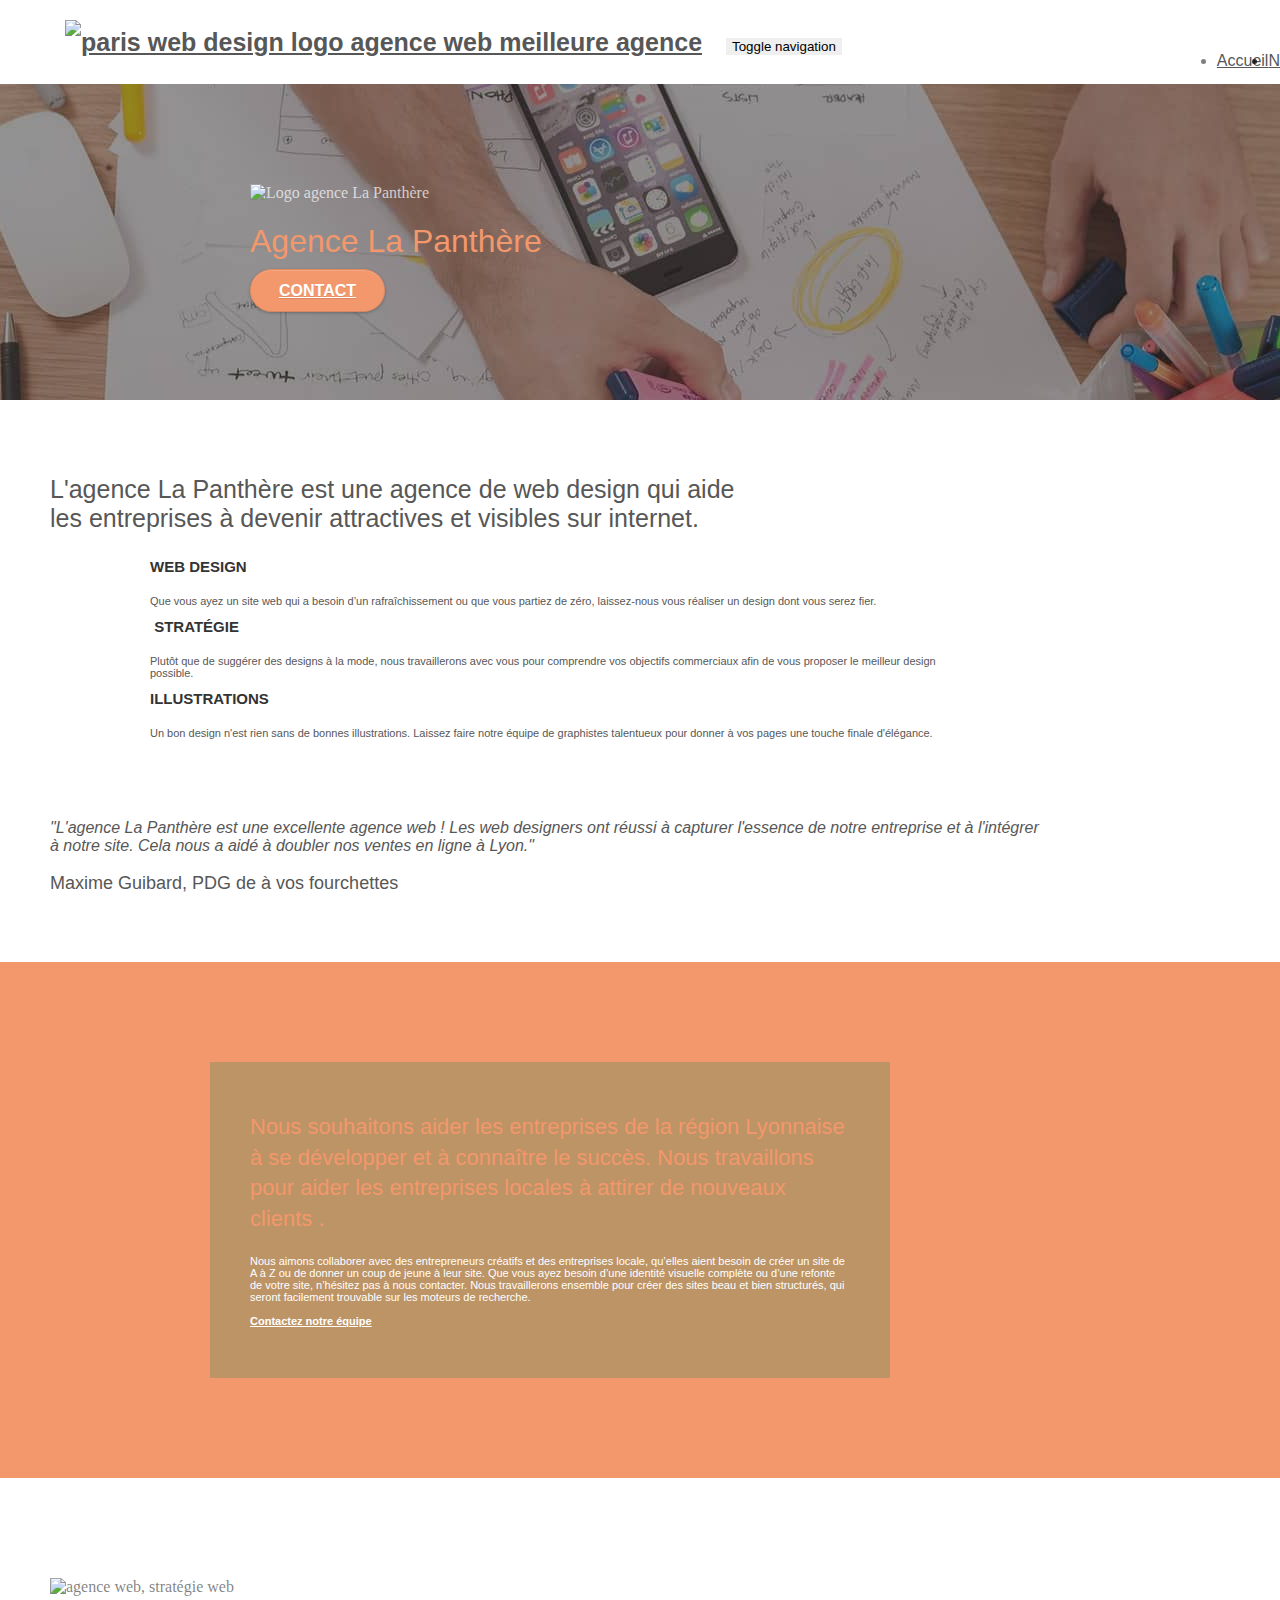
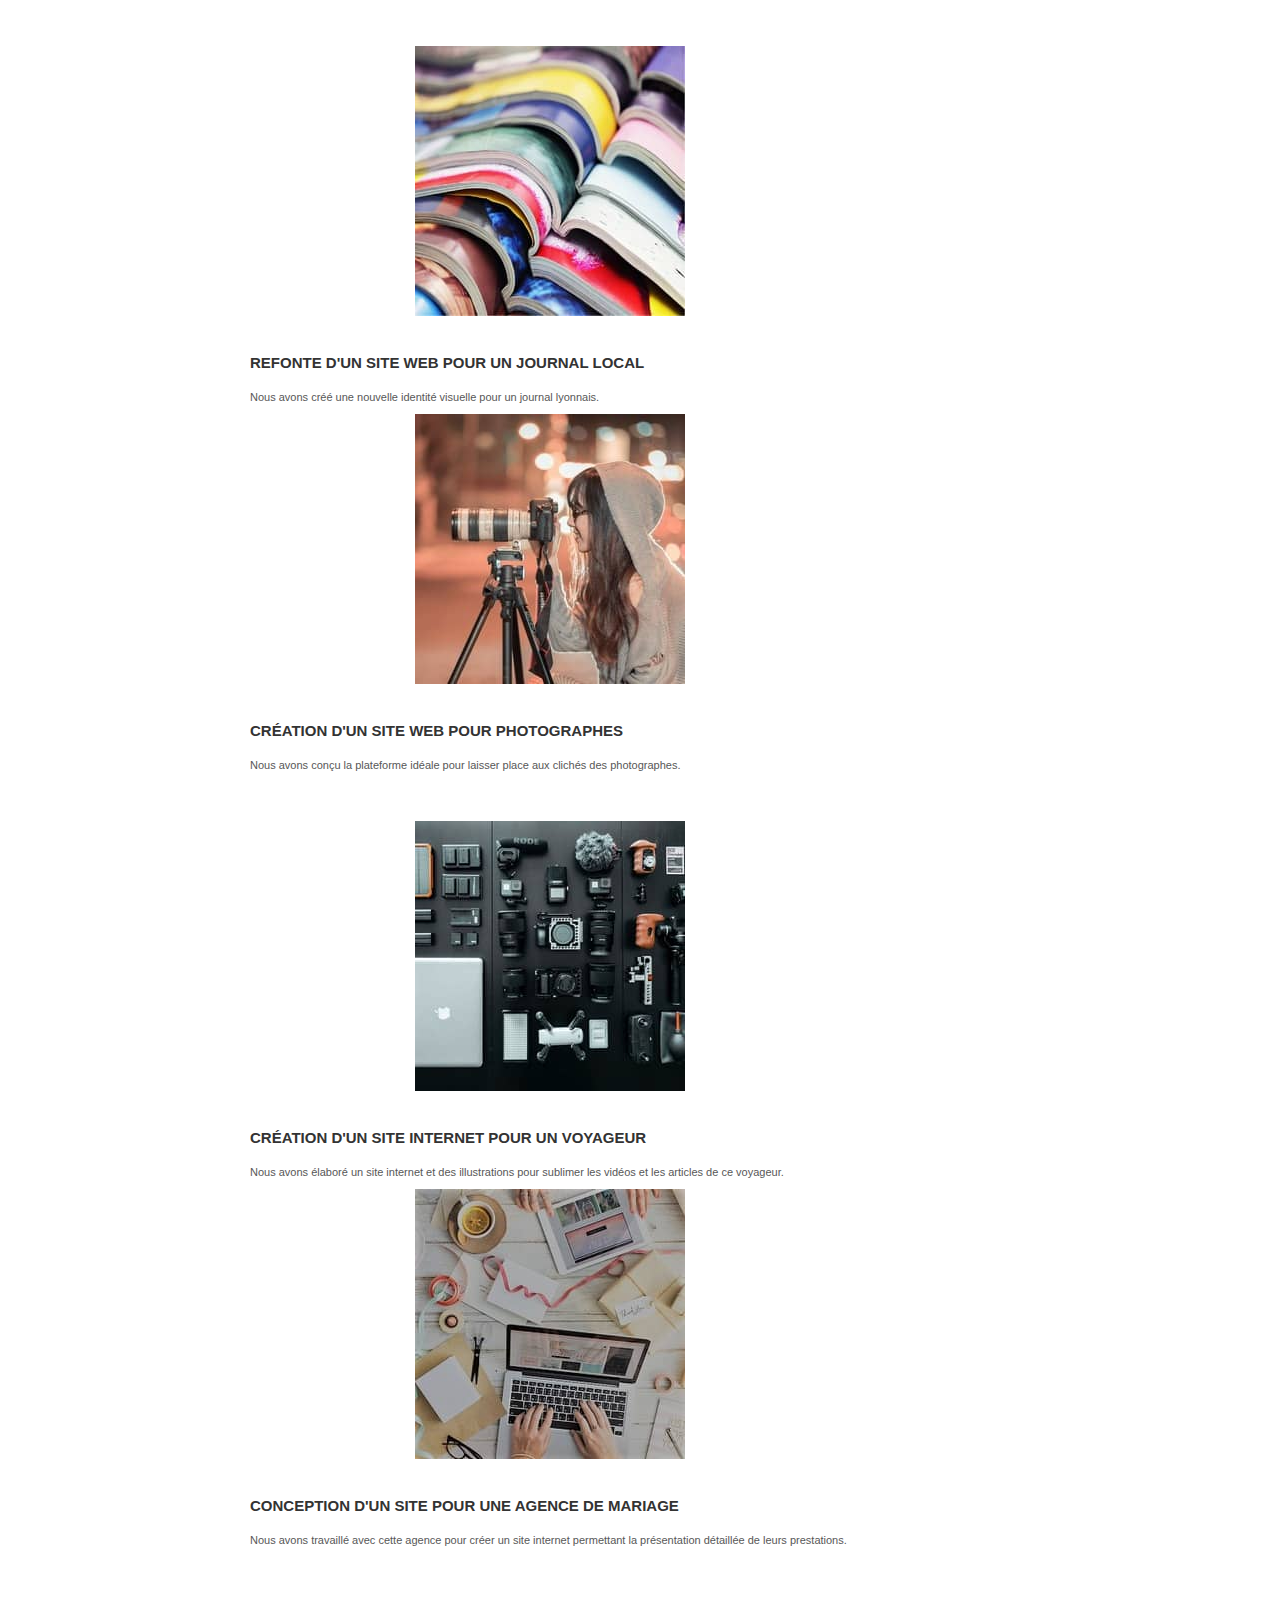
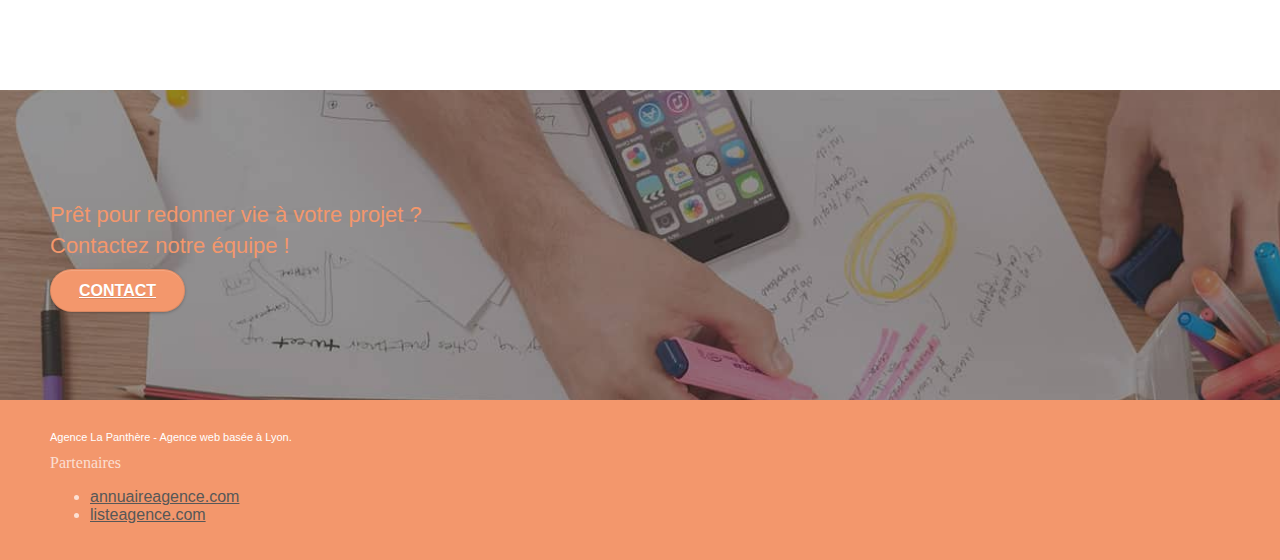
==== commit 81155536: "compression des img" ====
--- a/index.html
+++ b/index.html
@@ -43,7 +43,7 @@
 					<li>
 					</li>
 					<li>
-						<a href="page2.html">Nous contacter &gt;</a>
+						<a href="page2.html">Nous contacter</a>
 					</li>
 				</ul>
 			</div>
@@ -170,7 +170,7 @@
 		</div>
 		<div class="row tight-width-whitespace portfolio-row">
 			<div class="col-sm-6">
-				<a href="#" data-lightbox="img/3.bmp" data-gallery-id="gallery-1" data-caption="Création d'un site internet pour un voyageur" data-frame="snapshot-lb"><img src="img/3.bmp" class="img-responsive portfolio-thumb" alt="Image de matériel informatique et de photographie"/></a>
+				<a href="#" data-lightbox="img/3.jpg" data-gallery-id="gallery-1" data-caption="Création d'un site internet pour un voyageur" data-frame="snapshot-lb"><img src="img/3.jpg" class="img-responsive portfolio-thumb" alt="Image de matériel informatique et de photographie"/></a>
 				<h3 class="mg-md text-center">
 					Création d'un site internet pour un voyageur
 				</h3>
@@ -179,7 +179,7 @@
 				</p>
 			</div>
 			<div class="col-sm-6">
-				<a href="#" data-lightbox="img/4.bmp" data-gallery-id="gallery-1" data-caption="Conception d'un site pour une agence de mariage" data-frame="snapshot-lb"><img src="img/4.bmp" class="img-responsive portfolio-thumb" alt="Image de deux personnes travaillant sur ordinateur" /></a>
+				<a href="#" data-lightbox="img/4.jpg" data-gallery-id="gallery-1" data-caption="Conception d'un site pour une agence de mariage" data-frame="snapshot-lb"><img src="img/4.jpg" class="img-responsive portfolio-thumb" alt="Image de deux personnes travaillant sur ordinateur" /></a>
 				<h3 class="mg-md text-center">
 					Conception d'un site pour une agence de mariage
 				</h3>
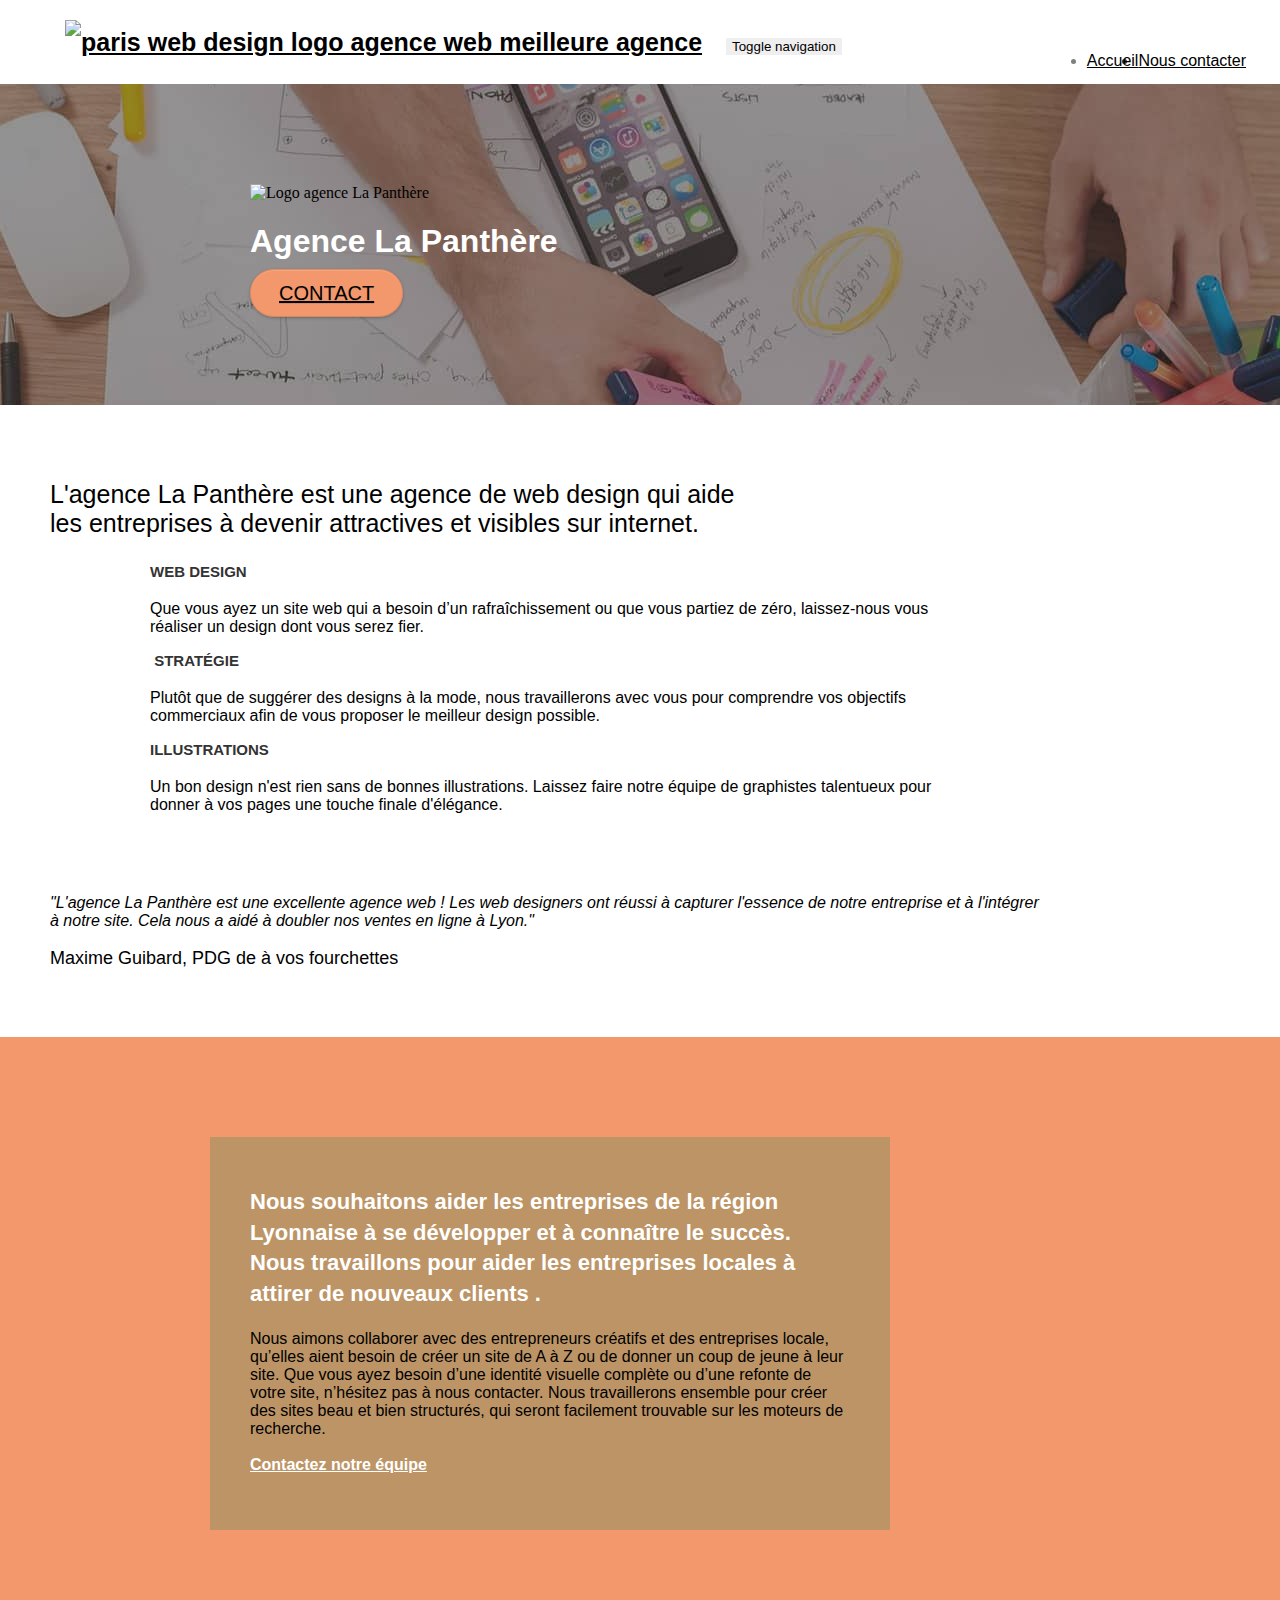
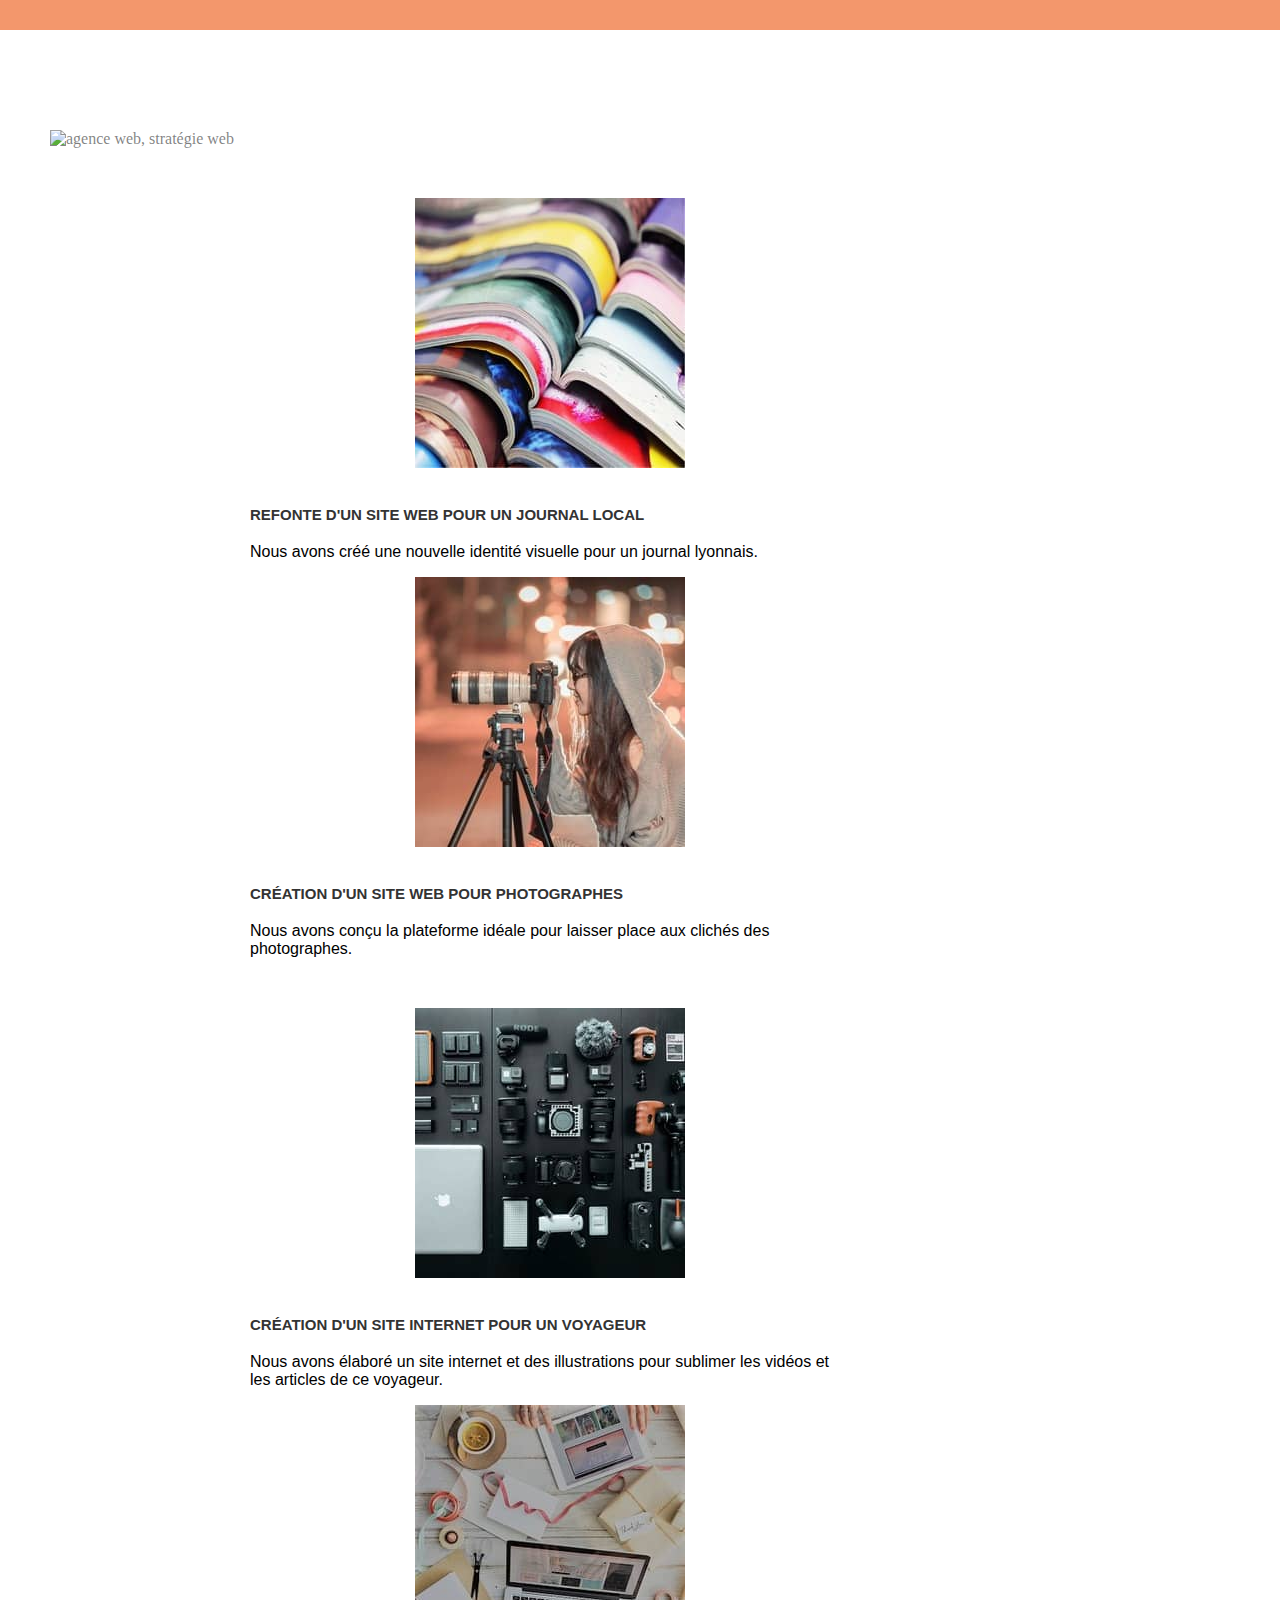
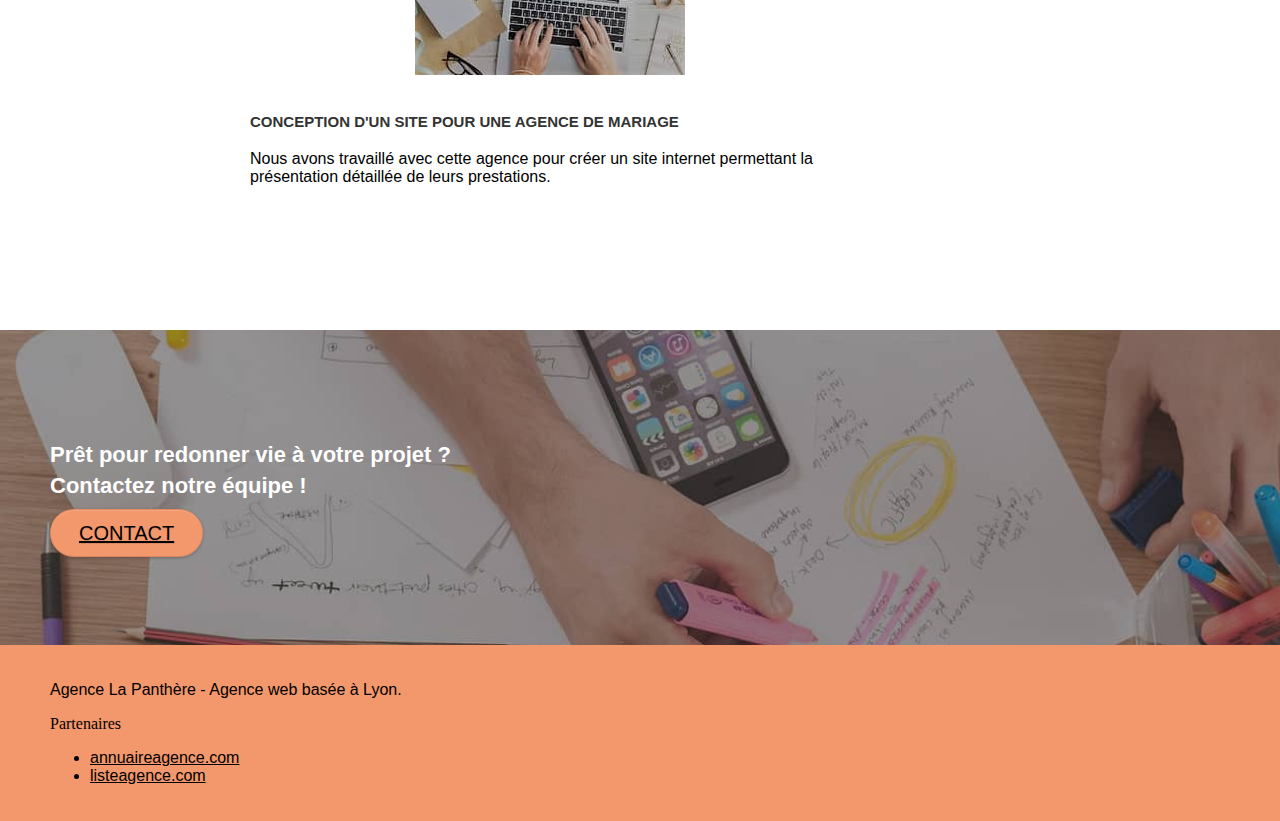
==== commit 9e3c014f: "modif color réseaux sociaux" ====
--- a/index.html
+++ b/index.html
@@ -2,7 +2,7 @@
 <html lang="fr">
 <head>
     <meta charset="utf-8">
-    <meta name="keywords" content="la Panthère, site web, site internet, création logo, agence design lyon, meilleur design, partir de zero, amélioration design, attirer de nouveaux clients">
+    <meta name="keywords" content="la Panthère, site web, site internet, création logo, agence design lyon, meilleur design, amélioration design, attirer de nouveaux clients">
     <meta name="description" content="La Panthère est une agence de web design basée à Lyon qui aide les entreprises à devenir attractives et visible sur internet, que ce soit à partir de zéro ou pour un raffraichissement elle vous accompagnera afin de proposer le meilleur design possible en fonction de vos objectifs commerciaux">
     <meta name="viewport" content="width=device-width, initial-scale=1.0, viewport-fit=cover">
     <link rel="shortcut icon" type="image/png" href="favicon.jpg">
@@ -218,22 +218,22 @@
 				<div class="row row-no-gutters social">
 					<div class="col-sm-3">
 						<div class="text-center">
-							<a class="social" href="index.html"><span class="fa fa-twitter icon-md"></span></a>
-						</div>
-					</div>
-					<div class="col-sm-3">
-						<div class="text-center">
-							<a class="social" href="index.html"><span class="fa fa-facebook icon-md"></span></a>
-						</div>
-					</div>
-					<div class="col-sm-3">
-						<div class="text-center">
-							<a class="social" href="index.html"><span class="fa fa-dribbble icon-md"></span></a>
-						</div>
-					</div>
-					<div class="col-sm-3">
-						<div class="text-center">
-							<a class="social" href="index.html"><span class="fa fa-instagram icon-md"></span></a>
+							<a class="social" href="index.html"><span class="fa fa-twitter icon-md socialnetwork"></span></a>
+						</div>
+					</div>
+					<div class="col-sm-3">
+						<div class="text-center">
+							<a class="social" href="index.html"><span class="fa fa-facebook icon-md socialnetwork"></span></a>
+						</div>
+					</div>
+					<div class="col-sm-3">
+						<div class="text-center">
+							<a class="social" href="index.html"><span class="fa fa-dribbble icon-md socialnetwork"></span></a>
+						</div>
+					</div>
+					<div class="col-sm-3">
+						<div class="text-center">
+							<a class="social" href="index.html"><span class="fa fa-instagram icon-md socialnetwork"></span></a>
 						</div>
 					</div>
 				</div>
--- a/style.css
+++ b/style.css
@@ -99,9 +99,6 @@
     background-attachment: fixed;
 }
 
-.d-bloc {
-    color: rgba(255, 255, 255, .7);
-}
 
 .d-bloc button:hover {
     color: rgba(255, 255, 255, .9);
@@ -366,7 +363,7 @@
     .site-navigation {
         position: absolute;
         top: 50%;
-        right: 20px;
+        right: 150px;
         transform: translate(0, -50%);
         -webkit-transform: translateY(-50%);
     }
@@ -526,7 +523,7 @@
 }
 
 .showScrollTop {
-    font-size: 14px;
+    font-size: 15px;
     opacity: 1;
 }
 
@@ -651,7 +648,7 @@
 a {
     font-family: "helvetica";
     font-weight: 400;
-    color: #575757!important;
+    color: #000000!important;
 }
 
 .container {
@@ -677,7 +674,7 @@
 }
 
 p {
-    font-size: 11px;
+    font-size: px;
 }
 
 .tight-width-whitespace {
@@ -692,11 +689,10 @@
 
 .cta-hero {
     margin-top: 22px;
-    color: #FFFFFF!important;
     text-transform: uppercase;
     padding: 12px 28px 12px 28px;
-    font-size: 16px;
-    font-weight: 700;
+    font-size: 20px;
+    font-weight: 400;
 }
 
 .social {
@@ -735,10 +731,6 @@
     margin-top: 24px;
 }
 
-.white {
-    color: #FFFFFF!important;
-}
-
 .portfolio-thumb {
     margin-bottom: 24px;
 }
@@ -775,12 +767,13 @@
 }
 
 .tc-white {
-    color: #F3976C!important;
+    color: #FFFFFF!important;
+    font-weight: 800;
+    position: relative;
 }
 
 .btn-atomic-tangerine {
     background: #F3976C;
-    color: #FFFFFF!important;
 }
 
 .btn-atomic-tangerine:hover {
@@ -822,7 +815,7 @@
 }
 
 .bg-presentation {
-    background-image: url("img/image-de-presentation.bmp");
+    background-image: url("img/image-de-presentation.jpg");
 }
 
 @media (max-width: 1024px) {
@@ -1052,4 +1045,14 @@
 
 .description {
     font-size: 25px;
+}
+
+.gap
+{
+   margin-right: 25px; 
+}
+
+.socialnetwork
+{
+    color: white;
 }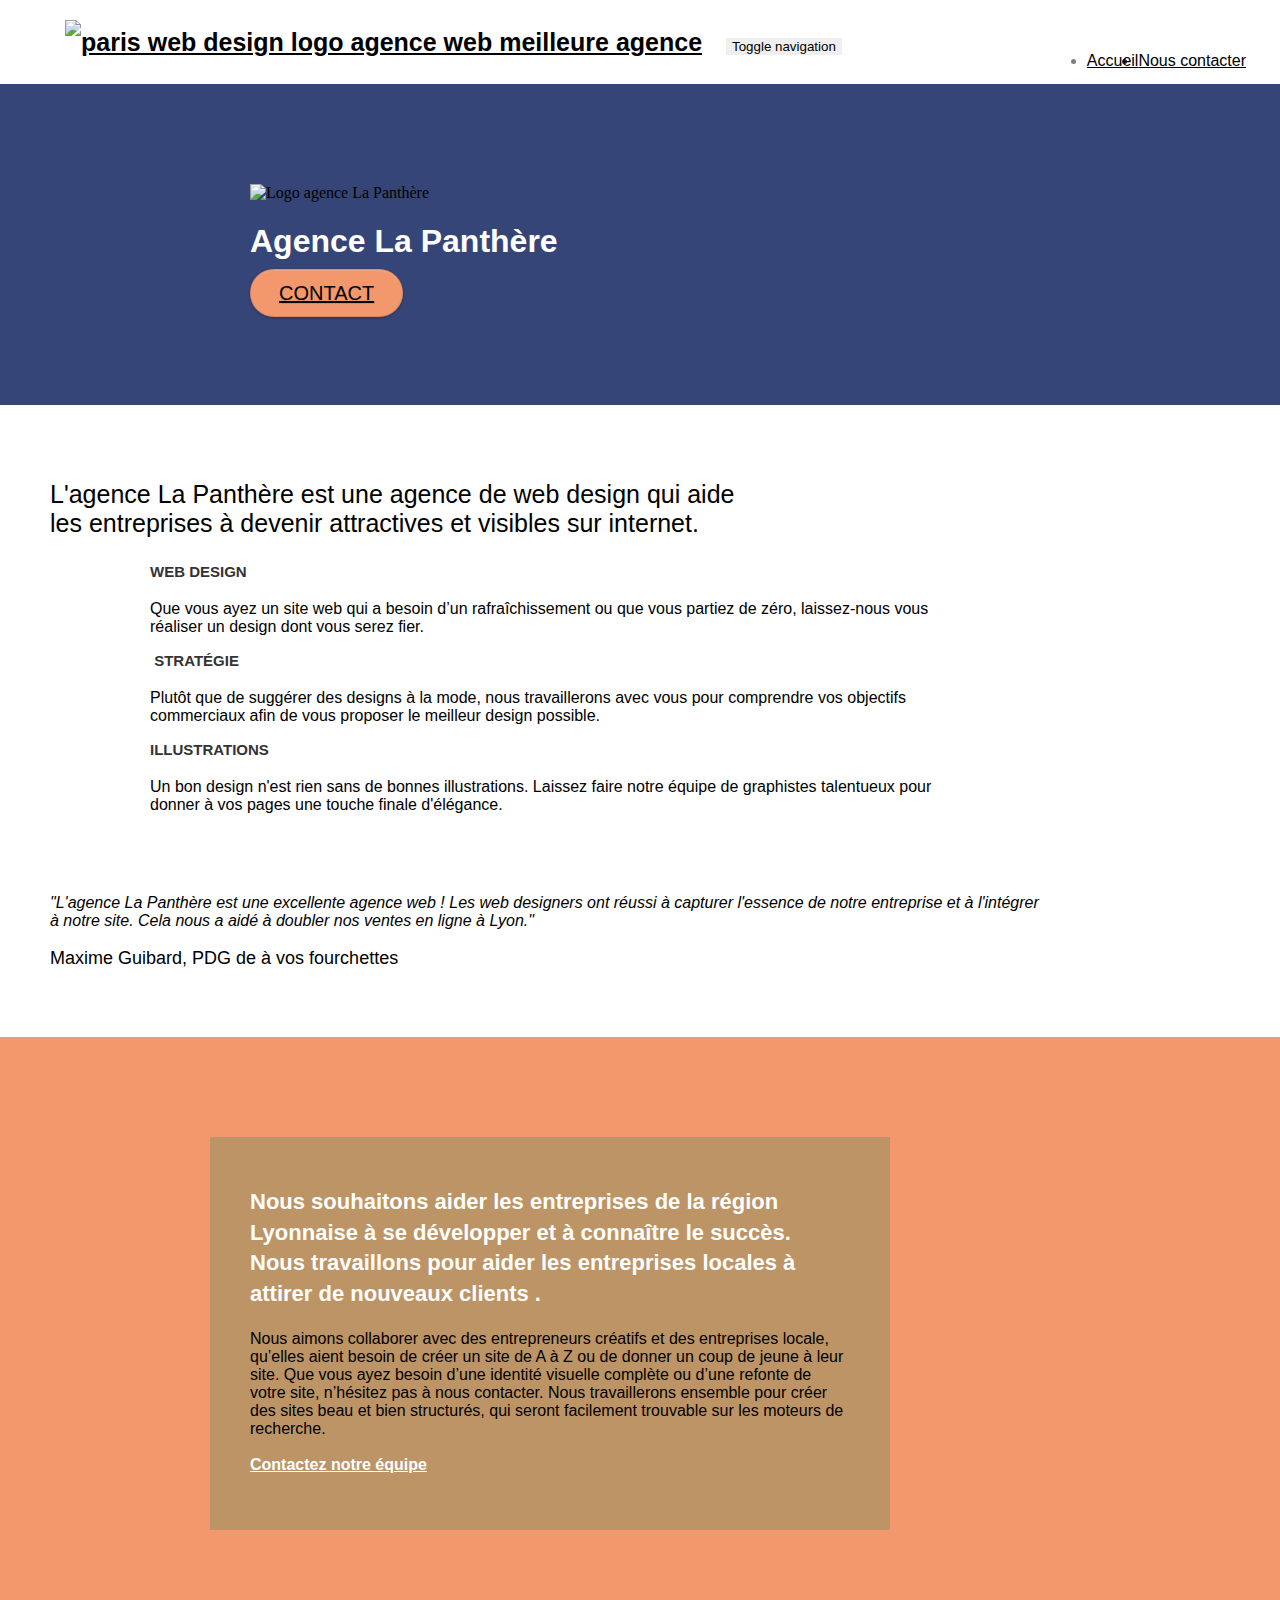
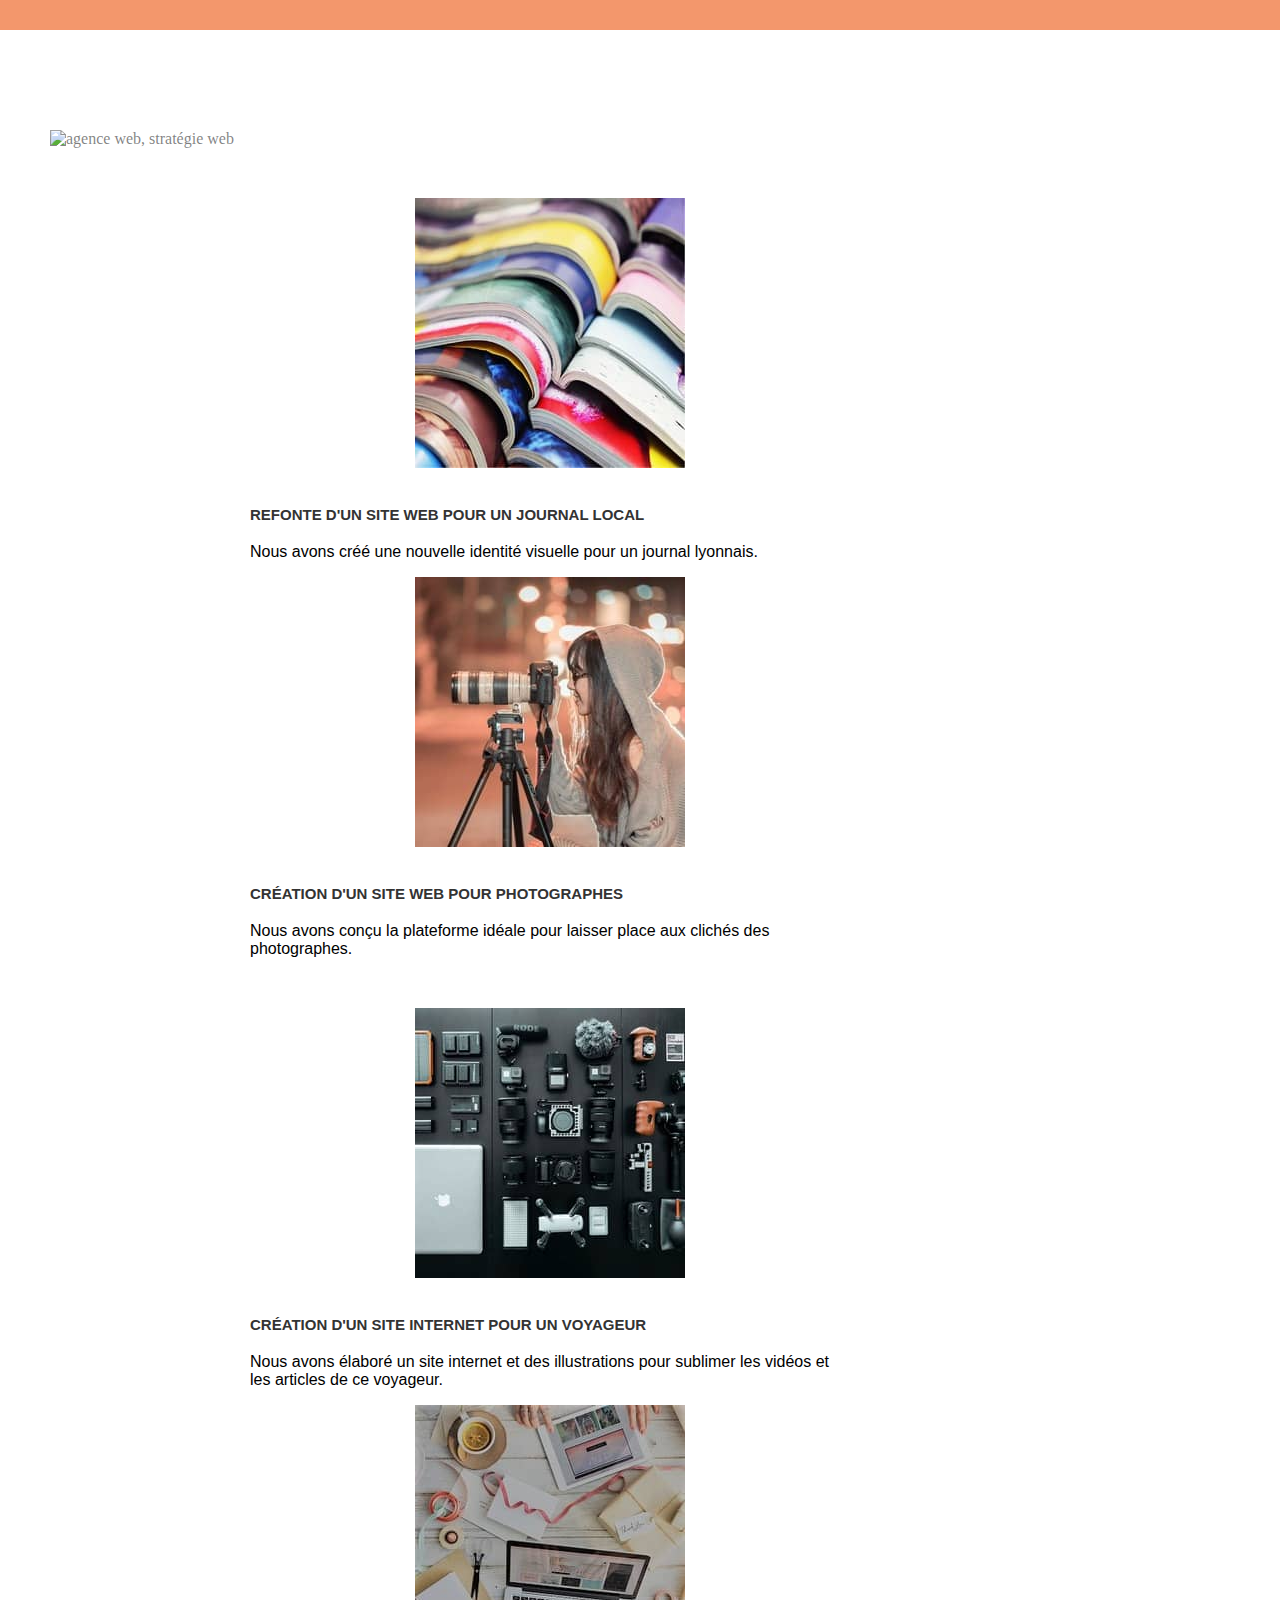
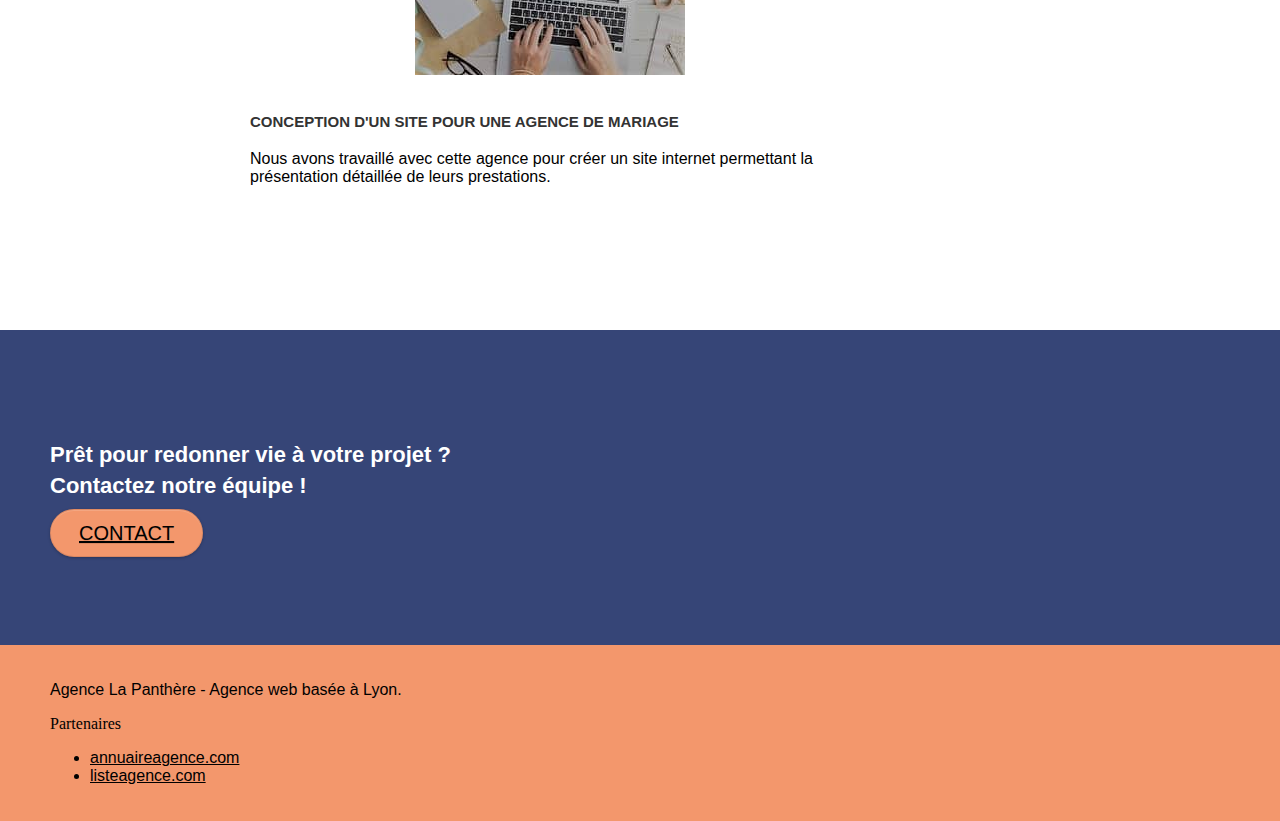
==== commit 8ffda8e5: "changement de place du style pour le mettre dans le dossier css" ====
--- a/index.html
+++ b/index.html
@@ -8,7 +8,7 @@
     <link rel="shortcut icon" type="image/png" href="favicon.jpg">
     
 	<link rel="stylesheet" type="text/css" href="./css/bootstrap.css">
-	<link rel="stylesheet" type="text/css" href="style.css">
+	<link rel="stylesheet" type="text/css" href="css/stylemini.css">
 	<link rel="stylesheet" type="text/css" href="./css/font-awesome.css">
 	<link rel="stylesheet" type="text/css" href="./css/et-line.css">
 
--- a/css/stylemini.css
+++ b/css/stylemini.css
@@ -0,0 +1 @@
+body{margin:0;padding:0;background:#FFF;overflow-x:hidden;-webkit-font-smoothing:antialiased;-moz-osx-font-smoothing:grayscale}a,button{transition:all .3s ease-in-out;outline:none!important}a:hover{text-decoration:none;cursor:pointer}#page-loading-blocs-notifaction{position:fixed;top:0;bottom:0;width:100%;z-index:100000;background:#FFF url(img/pageload-spinner.gif) no-repeat center center}.bloc{width:100%;clear:both;background:50% 50% no-repeat;padding:0 50px;-webkit-background-size:cover;-moz-background-size:cover;-o-background-size:cover;background-size:cover;position:relative}.bloc .container{padding-left:0;padding-right:0}.bloc-lg{padding:100px 50px}.bloc-md{padding:50px}.bloc-sm{padding:20px 50px}.bg-center,.bg-l-edge,.bg-r-edge,.bg-t-edge,.bg-b-edge,.bg-tl-edge,.bg-bl-edge,.bg-tr-edge,.bg-br-edge,.bg-repeat{-webkit-background-size:auto!important;-moz-background-size:auto!important;-o-background-size:auto!important;background-size:auto!important}.bg-repeat{background:repeat}.bg-t-edge{background:top no-repeat}.bloc-bg-texture::before{content:"";background-size:2px 2px;position:absolute;top:0;bottom:0;left:0;right:0}.texture-paper::before{background:url(img/texture-paper.png);background-size:280px 280px}.b-parallax{background-attachment:fixed}.d-bloc button:hover{color:rgba(255,255,255,.9)}.d-bloc .icon-round,.d-bloc .icon-square,.d-bloc .icon-rounded,.d-bloc .icon-semi-rounded-a,.d-bloc .icon-semi-rounded-b{border-color:rgba(255,255,255,.9)}.d-bloc .divider-h span{border-color:rgba(255,255,255,.2)}.d-bloc .a-btn,.d-bloc .navbar a,.d-bloc .navbar-brand,.d-bloc a .icon-sm,.d-bloc a .icon-md,.d-bloc a .icon-lg,.d-bloc a .icon-xl,.d-bloc h1 a,.d-bloc h2 a,.d-bloc h3 a,.d-bloc h4 a,.d-bloc h5 a,.d-bloc h6 a,.d-bloc p a{color:rgba(255,255,255,.6)}.d-bloc .a-btn:hover,.d-bloc .navbar a:hover,.d-bloc .navbar-brand:hover,.d-bloc a:hover .icon-sm,.d-bloc a:hover .icon-md,.d-bloc a:hover .icon-lg,.d-bloc a:hover .icon-xl,.d-bloc h1 a:hover,.d-bloc h2 a:hover,.d-bloc h3 a:hover,.d-bloc h4 a:hover,.d-bloc h5 a:hover,.d-bloc h6 a:hover,.d-bloc p a:hover{color:rgba(255,255,255,1)}.d-bloc .navbar-toggle .icon-bar{background:rgba(255,255,255,1)}.d-bloc .btn-wire,.d-bloc .btn-wire:hover{color:rgba(255,255,255,1);border-color:rgba(255,255,255,1)}.d-bloc .panel{color:rgba(0,0,0,.5)}.d-bloc .panel button:hover{color:rgba(0,0,0,.7)}.d-bloc .panel icon{border-color:rgba(0,0,0,.7)}.d-bloc .panel .divider-h span{border-color:rgba(0,0,0,.1)}.d-bloc .panel .a-btn{color:rgba(0,0,0,.6)}.d-bloc .panel .a-btn:hover{color:rgba(0,0,0,1)}.d-bloc .panel .btn-wire,.d-bloc .panel .btn-wire:hover{color:rgba(0,0,0,.7);border-color:rgba(0,0,0,.3)}.d-bloc .panel,.l-bloc{color:rgba(0,0,0,.5)}.d-bloc .panel button:hover,.l-bloc button:hover{color:rgba(0,0,0,.7)}.l-bloc .icon-round,.l-bloc .icon-square,.l-bloc .icon-rounded,.l-bloc .icon-semi-rounded-a,.l-bloc .icon-semi-rounded-b{border-color:rgba(0,0,0,.7)}.d-bloc .panel .divider-h span,.l-bloc .divider-h span{border-color:rgba(0,0,0,.1)}.d-bloc .panel .a-btn,.l-bloc .a-btn,.l-bloc .navbar a,.l-bloc .navbar-brand,.l-bloc a .icon-sm,.l-bloc a .icon-md,.l-bloc a .icon-lg,.l-bloc a .icon-xl,.l-bloc h1 a,.l-bloc h2 a,.l-bloc h3 a,.l-bloc h4 a,.l-bloc h5 a,.l-bloc h6 a,.l-bloc p a{color:rgba(0,0,0,.6)}.d-bloc .panel .a-btn:hover,.l-bloc .a-btn:hover,.l-bloc .navbar a:hover,.l-bloc .navbar-brand:hover,.l-bloc a:hover .icon-sm,.l-bloc a:hover .icon-md,.l-bloc a:hover .icon-lg,.l-bloc a:hover .icon-xl,.l-bloc h1 a:hover,.l-bloc h2 a:hover,.l-bloc h3 a:hover,.l-bloc h4 a:hover,.l-bloc h5 a:hover,.l-bloc h6 a:hover,.l-bloc p a:hover{color:rgba(0,0,0,1)}.l-bloc .navbar-toggle .icon-bar{color:rgba(0,0,0,.6)}.d-bloc .panel .btn-wire,.d-bloc .panel .btn-wire:hover,.l-bloc .btn-wire,.l-bloc .btn-wire:hover{color:rgba(0,0,0,.7);border-color:rgba(0,0,0,.3)}.voffset{margin-top:30px}.voffset-lg{margin-top:80px}.row-no-gutters{margin-right:0;margin-left:0}.row.row-no-gutters>[class^="col-"],.row.row-no-gutters>[class*=" col-"]{padding-right:0;padding-left:0}#bloc-1-hero h1{font-size:32px}.navbar{margin-bottom:0;z-index:1}.navbar-brand{height:auto;padding:3px 15px;font-size:25px;font-weight:400;font-weight:600;line-height:44px}.navbar-brand img{max-height:200px;margin:0 5px 0 0;display:inline}.navbar-brand img[src$=svg]{min-width:100px}.nav-center .navbar-brand img{margin:0}.navbar .nav{padding-top:2px;margin-right:-16px;float:right;z-index:1}.nav>li{float:left;margin-top:4px;font-size:16px}.navbar-nav .open .dropdown-menu>li>a{text-align:inherit}.nav>li a:hover,.nav>li a:focus{background:transparent}.navbar-toggle{margin:10px 10px 0 0;border:0}.navbar-toggle:hover{background:transparent!important}.navbar-toggle .icon-bar{background-color:rgba(0,0,0,.5);width:26px}.nav-invert .navbar .nav{float:left}.nav-invert .navbar-header,.nav-invert .navbar-brand{float:right;position:relative;z-index:2}@media (min-width:768px){.site-navigation{position:absolute;top:50%;right:150px;transform:translate(0,-50%);-webkit-transform:translateY(-50%)}.nav>li .dropdown-menu a,.nav>li .dropdown-menu a:hover{color:#484848}.nav-invert .site-navigation{left:0;right:0}.nav-center{text-align:center}.nav-center .navbar-header{width:100%}.nav-center .navbar-header,.nav-center .navbar-brand,.nav-center .nav>li{float:none;display:inline-block}.nav-center .site-navigation{position:relative;width:100%;right:0;margin-right:0;margin-top:20px}.nav-center.mini-nav .navbar-toggle{float:none;margin:10px auto 0}}.nav>li>.dropdown a{background:none!important;display:block;padding:14px 15px}nav .caret{margin:0 5px}.dropdown-menu .dropdown-menu{top:-8px;left:100%}.dropdown-menu .dropmenu-flow-right{top:100%;left:0;margin-left:-1px;border-top-left-radius:0;border-top-right-radius:0}.dropdown-menu .dropdown span{border:4px solid #000;border-top-color:transparent;border-right-color:transparent;border-bottom-color:transparent;margin:6px -5px 0 0!important;float:right}.mg-md{margin-top:10px;margin-bottom:20px}.mg-lg{margin-top:10px;margin-bottom:40px}.btn{margin:0 5px 5px 0}.btn.pull-right{margin:0 0 5px 5px}.btn-d,.btn-d:hover,.btn-d:focus{color:#FFF;background:rgba(0,0,0,.3)}button{outline:none!important}.btn-rd{border-radius:40px}.btn-clean{border:1px solid rgba(0,0,0,.08);border-bottom-color:rgba(0,0,0,.1);text-shadow:0 1px 0 rgba(0,0,1,.1);box-shadow:0 1px 3px rgba(0,0,1,.25),inset 0 1px 0 0 rgba(255,255,255,.15)}.icon-md{font-size:30px!important}.icon-lg{font-size:60px!important}.sm-shadow{text-shadow:0 1px 2px rgba(0,0,0,.3)}.panel-sq,.panel-sq .panel-heading,.panel-sq .panel-footer{border-radius:0}.panel-rd{border-radius:30px}.panel-rd .panel-heading{border-radius:29px 29px 0 0}.panel-rd .panel-footer{border-radius:0 0 29px 29px}.form-control{border-color:rgba(0,0,0,.1);box-shadow:none}.scrollToTop{width:40px;height:40px;position:fixed;bottom:20px;right:20px;opacity:0;z-index:500;transition:all .3s ease-in-out}.scrollToTop span{margin-top:6px}.showScrollTop{font-size:15px;opacity:1}a[data-lightbox]{position:relative;display:block;text-align:center}a[data-lightbox]:hover::before{content:"+";font-family:"HelveticaNeue-Light","Helvetica Neue Light","Helvetica Neue",Helvetica,Arial;font-size:32px;width:50px;height:50px;margin-left:-25px;border-radius:50%;background:rgba(0,0,0,.6);color:#FFF;font-weight:100;z-index:1;position:absolute;top:50%;transform:translateY(-50%);-webkit-transform:translateY(-50%)}a[data-lightbox]:hover img{opacity:.6;-webkit-animation-fill-mode:none;animation-fill-mode:none}#lightbox-modal{display:flex;align-items:center}#lightbox-modal .modal-dialog{width:90%;max-width:900px;margin:0 auto 0}#lightbox-modal .modal-dialog img{max-height:90vh;margin:0 auto}.lightbox-caption{padding:20px;color:#FFF;background:rgba(0,0,0,.5);position:absolute;left:15px;right:15px;bottom:5px}.close-lightbox{color:#FFF;font-size:30px;position:absolute;top:20px;right:20px;z-index:20;background:rgba(0,0,0,.5);border:none;line-height:30px;padding:0 9px 5px;opacity:.3}.close-lightbox:hover,.next-lightbox:hover,.prev-lightbox:hover{opacity:1;color:#FFF}.next-lightbox,.prev-lightbox{font-size:20px;color:rgba(255,255,255,.9);background:rgba(0,0,0,.5);transition:all .2s ease-in-out;position:absolute;top:45%;z-index:1;opacity:.4}.next-lightbox{padding:6px 8px 1px 13px;right:25px}.prev-lightbox{padding:6px 13px 1px 10px;left:25px}.snapshot-lb .modal-body{padding-bottom:45px}.snapshot-lb .lightbox-caption{padding:0;color:rgba(0,0,0,.5);background:none}h1,h2,h3,h4,h5,h6,p,label,.btn,a{font-family:"helvetica";font-weight:400;color:#000000!important}.container{max-width:1000px}.hero-bloc-text{font-size:38px}.hero-bloc-text-sub{font-size:36px}.statement-bloc-text{line-height:26px;font-style:italic;font-size:20px;text-align:center;font-weight:lighter;max-width:520px;margin:auto auto auto auto}p{font-size:px}.tight-width-whitespace{max-width:600px;margin:auto auto auto auto}.h1{font-size:20px;font-family:"Open Sans"}.cta-hero{margin-top:22px;text-transform:uppercase;padding:12px 28px 12px 28px;font-size:20px;font-weight:400}.social{max-width:400px;margin:auto auto auto auto}h2{font-size:22px;line-height:1.4em}h3{font-size:15px;text-transform:uppercase;font-weight:700;color:#333333!important}.med-width-whitespace{max-width:800px;margin:auto auto auto auto;box-shadow:0 0 0 #000}h1{color:#333333!important}h4{color:#333333!important}.icons{margin-bottom:14px;margin-top:24px}.portfolio-thumb{margin-bottom:24px}.portfolio-row{margin-bottom:44px;margin-top:50px}.avatar{box-shadow:0 4px 9px rgba(0,0,0,.3)}.black-background{background-color:rgba(165,147,99,.7);padding:40px 40px 40px 40px}.bold-link{font-weight:900;text-decoration:underline!important}.bgc-white{background-color:#FFF}.bgc-dark-slate-blue{background-color:#364577}.bgc-atomic-tangerine{background-color:#F3976C}.tc-white{color:#FFFFFF!important;font-weight:800;position:relative}.btn-atomic-tangerine{background:#F3976C}.btn-atomic-tangerine:hover{background:#c27956!important;color:#FFFFFF!important}.ltc-white{color:#FFFFFF!important}.ltc-white:hover{color:#cccccc!important}.ltc-atomic-tangerine{color:#F3976C!important}.ltc-atomic-tangerine:hover{color:#c27956!important}.icon-dark-slate-blue{color:#364577!important;border-color:#364577!important}.bg-dots-bg{background-image:url(img/dots-bg.png)}.bg-lines-h2-bg{background-image:url(img/lines-h2-bg.png)}.bg-banniere{background-image:url(img/agence-la-panthere.jpg)}.bg-presentation{background-image:url(img/image-de-presentation.jpg)}@media (max-width:1024px){.bloc{padding-left:20px;padding-right:20px}.bloc.full-width-bloc,.bloc-tile-2.full-width-bloc .container,.bloc-tile-3.full-width-bloc .container,.bloc-tile-4.full-width-bloc .container{padding-left:0;padding-right:0}}@media (max-width:992px) and (min-width:768px){.navbar .nav{max-width:80%}.nav-center.navbar .nav{max-width:100%}}@media only screen and (min-device-width:768px) and (max-device-width:1024px) and (orientation:landscape){.b-parallax{background-attachment:scroll}}@media only screen and (min-device-width:1024px) and (max-device-width:1366px) and (-webkit-min-device-pixel-ratio:1.5){.b-parallax{background-attachment:scroll}}@media (max-width:991px){.container{width:100%}.b-parallax{background-attachment:scroll}.page-container,#hero-bloc{overflow-x:hidden;position:relative}.bloc{padding-left:constant(safe-area-inset-left);padding-right:constant(safe-area-inset-right)}.bloc-group,.bloc-group .bloc{display:block;width:100%}.bloc-fill-screen .fill-bloc-top-edge,.bloc-fill-screen .fill-bloc-bottom-edge{padding:0 20px;padding-left:constant(safe-area-inset-left);padding-right:constant(safe-area-inset-right)}}@media (max-width:767px){.page-container{overflow-x:hidden;position:relative}h1,h2,h3,h4,h5,h6,p,#disqus_thread{padding-left:10px!important;padding-right:10px!important}.b-parallax{background-attachment:scroll}.navbar .nav{padding-top:0;border-top:1px solid rgba(0,0,0,.2);float:none!important}.navbar.row{margin-left:0;margin-right:0}.site-navigation{position:inherit;transform:none;-webkit-transform:none;-ms-transform:none}.nav>li{margin-top:0;border-bottom:1px solid rgba(0,0,0,.1);background:rgba(0,0,0,.05);text-align:left;padding-left:15px;width:100%}.nav>li:hover{background:rgba(0,0,0,.08)}.dropdown .dropdown a .caret{float:none;margin:5px 0 0 10px!important;border:4px solid #000;border-bottom-color:transparent;border-right-color:transparent;border-left-color:transparent}#hero-bloc .navbar .nav{background:rgba(0,0,0,.8)}#hero-bloc .navbar .nav a{color:rgba(255,255,255,.6)}.hero{padding:50px 0}.hero-nav{left:-1px;right:-1px}.navbar-collapse{padding:0;overflow-x:hidden;-webkit-box-shadow:none;box-shadow:none}.navbar-brand img{max-height:40px;width:auto}.nav-invert .navbar-header{float:none;width:100%}.nav-invert .navbar-toggle{float:left;margin-left:10px}.bloc{padding-left:0;padding-right:0}.bloc-xxl,.bloc-xl,.bloc-lg{padding:40px 0}.bloc-sm,.bloc-md{padding-left:0;padding-right:0}.bloc-tile-2 .container,.bloc-tile-3 .container,.bloc-tile-4 .container,.bloc-fill-screen .fill-bloc-top-edge,.bloc-fill-screen .fill-bloc-bottom-edge{padding-left:0;padding-right:0}.a-block{padding:0 10px}.btn-dwn{display:none}.voffset{margin-top:5px}.voffset-md{margin-top:20px}.voffset-lg{margin-top:30px}form{padding:5px}.close-lightbox{display:inline-block}.blocsapp-device-iphone5{background-size:216px 425px;padding-top:60px;width:216px;height:425px}.blocsapp-device-iphone5 img{width:180px;height:320px}}@media (max-width:400px){.bloc{padding-left:0;padding-right:0}}@media (max-width:767px){.bloc-mob-center-text{text-align:center}}.quote{font-size:16px;font-style:italic}.from{font-size:18px}.description{font-size:25px}.gap{margin-right:25px}.socialnetwork{color:#fff}